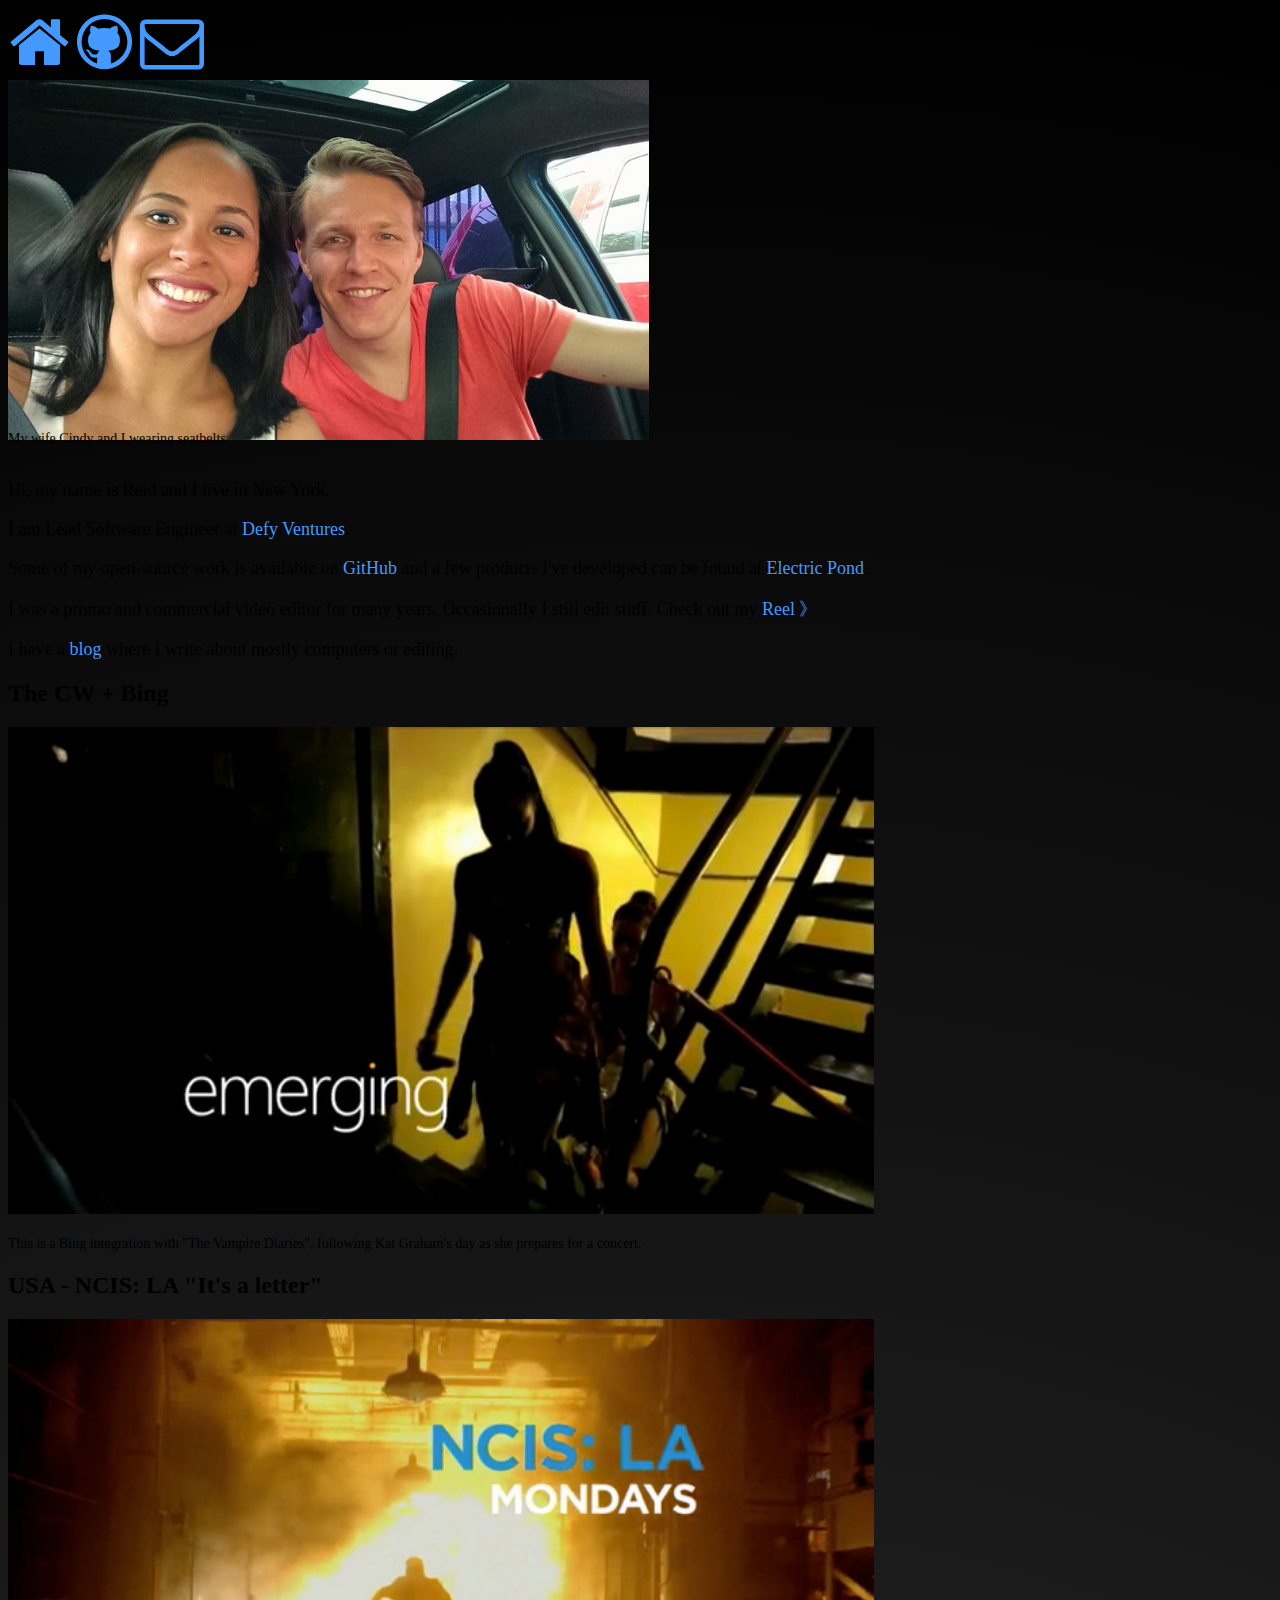
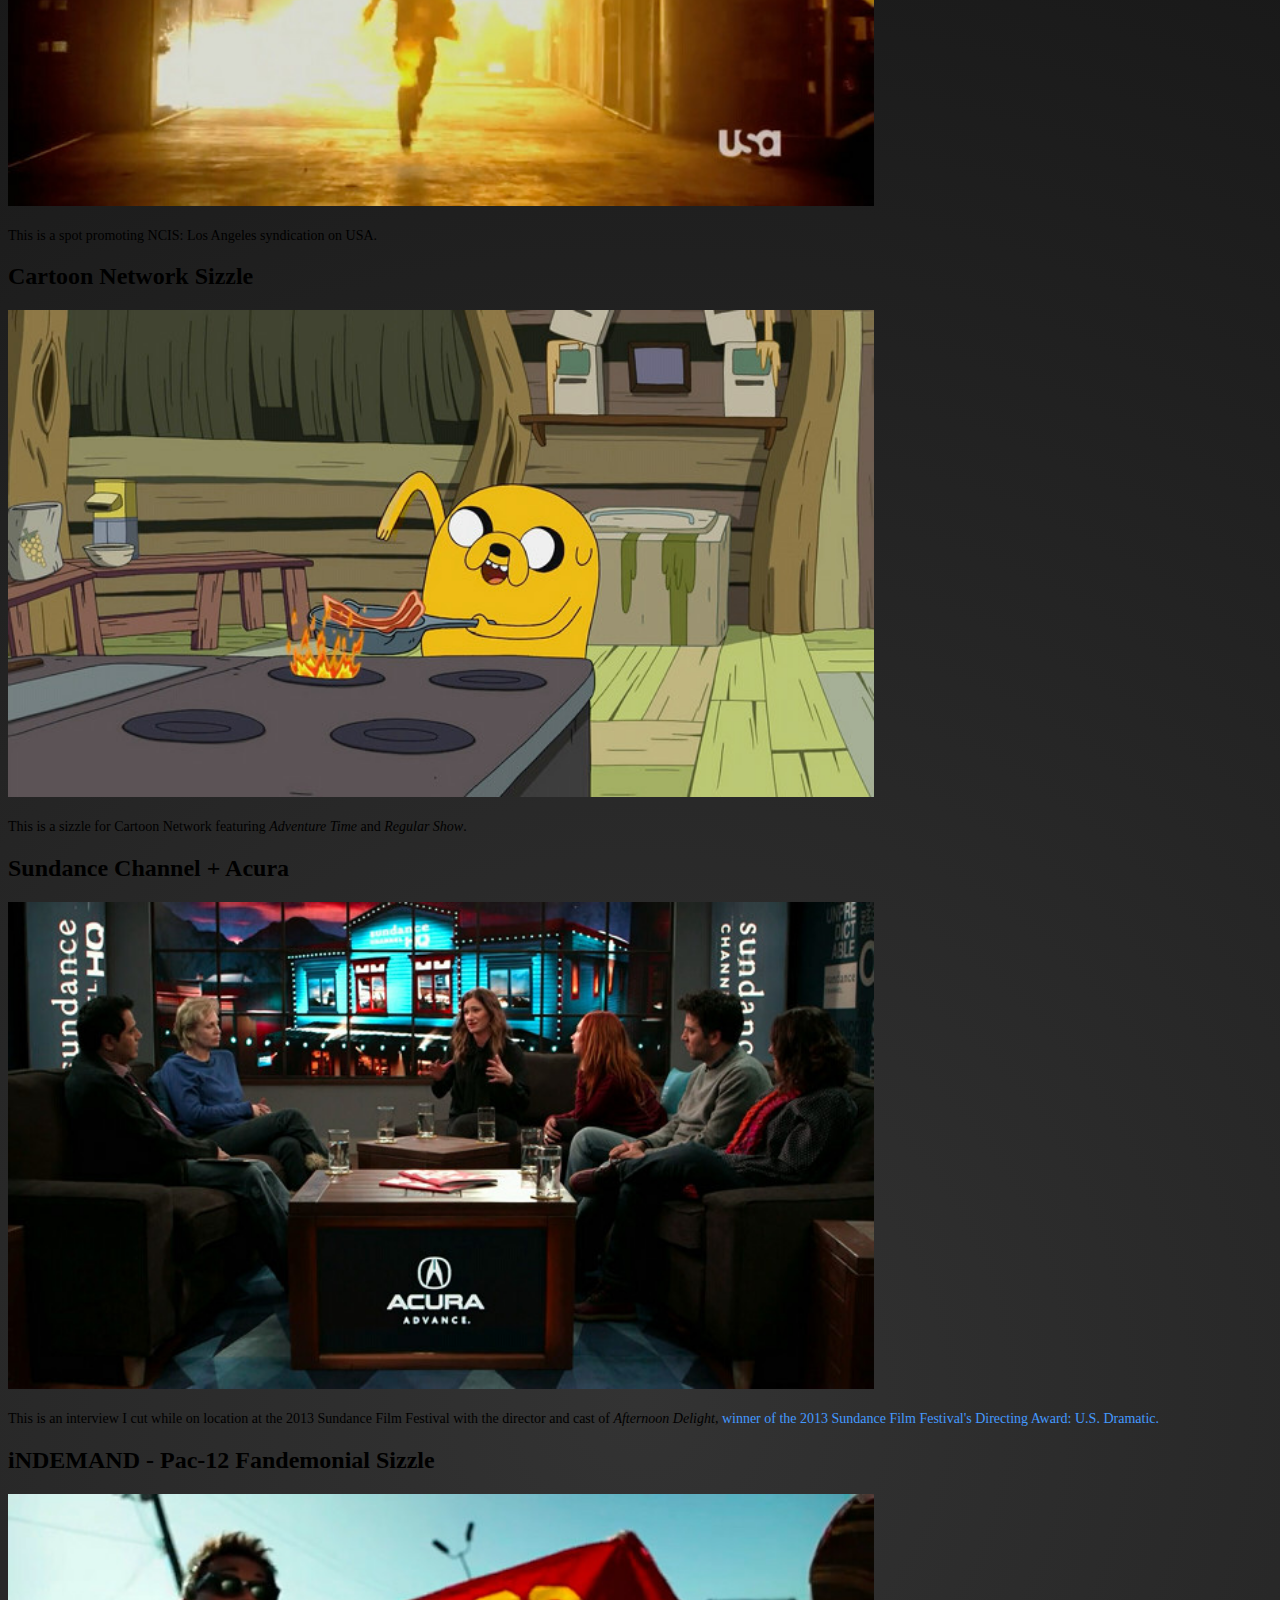
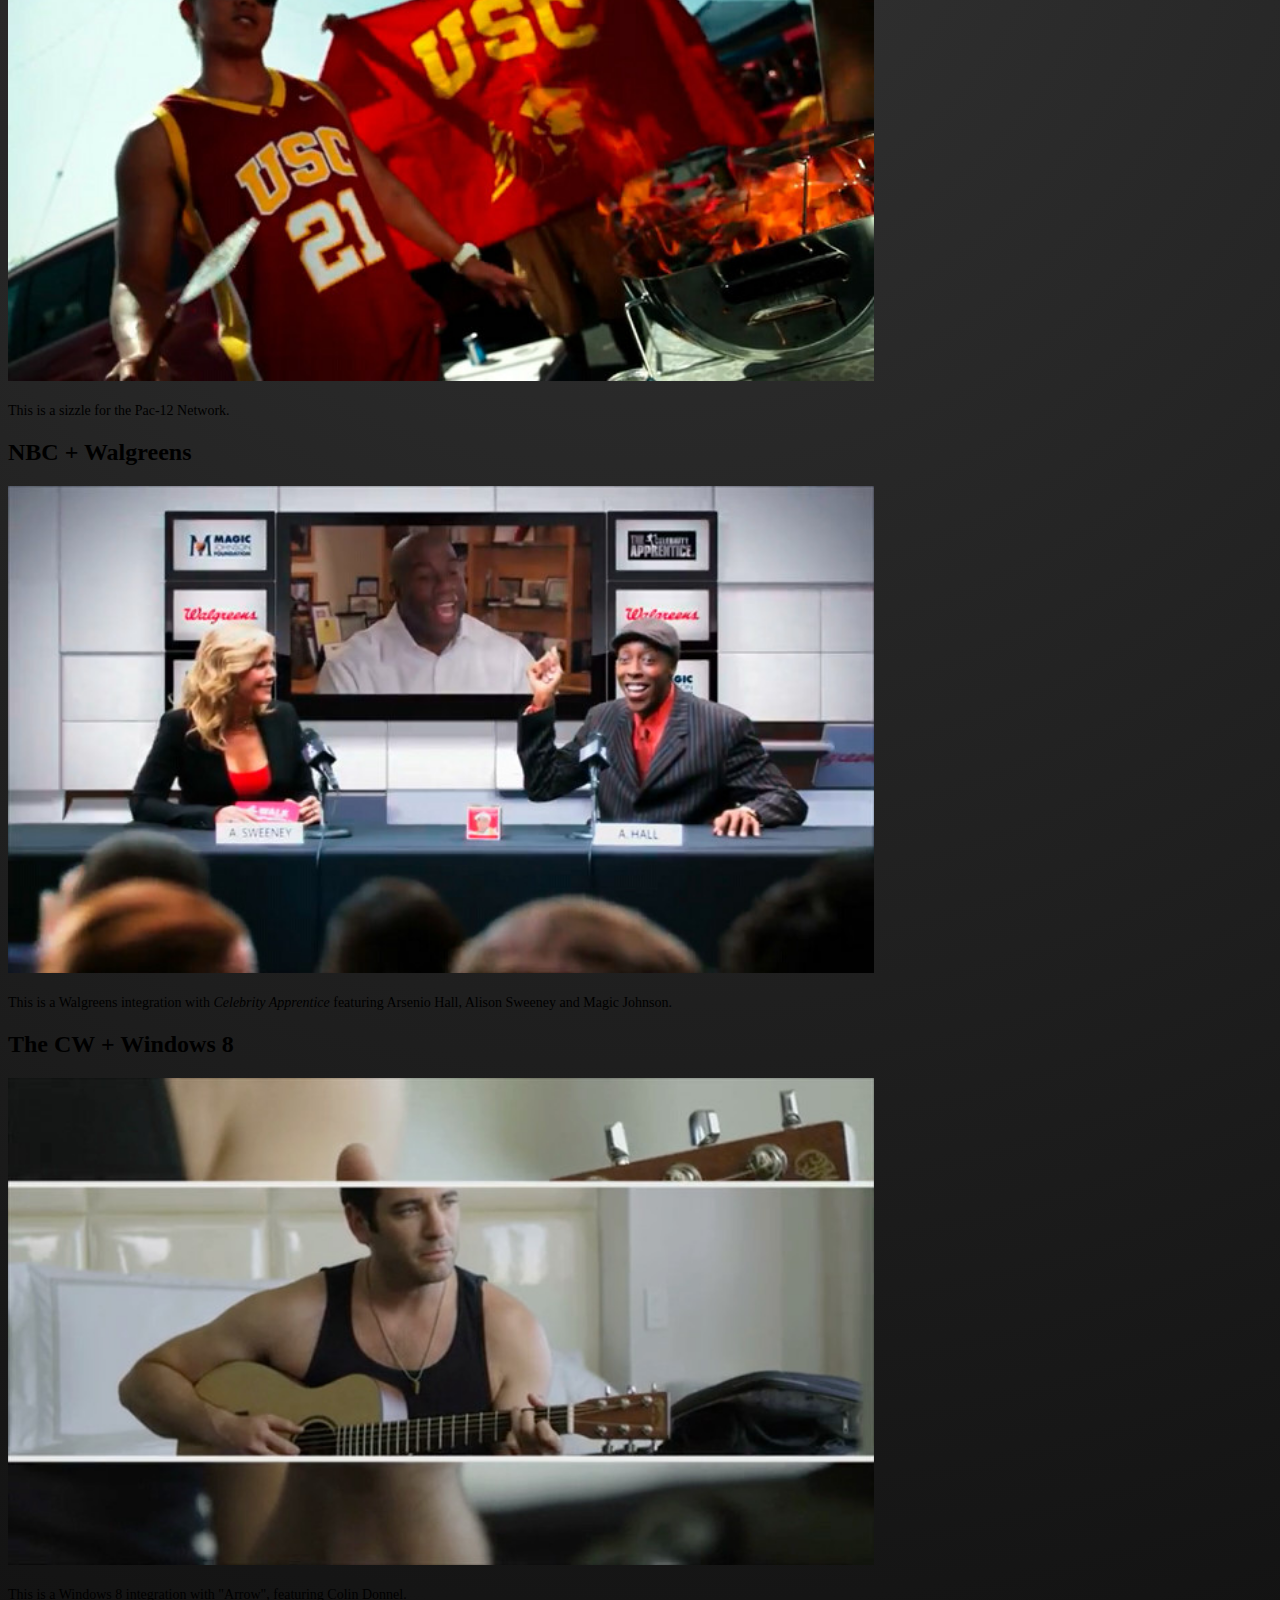
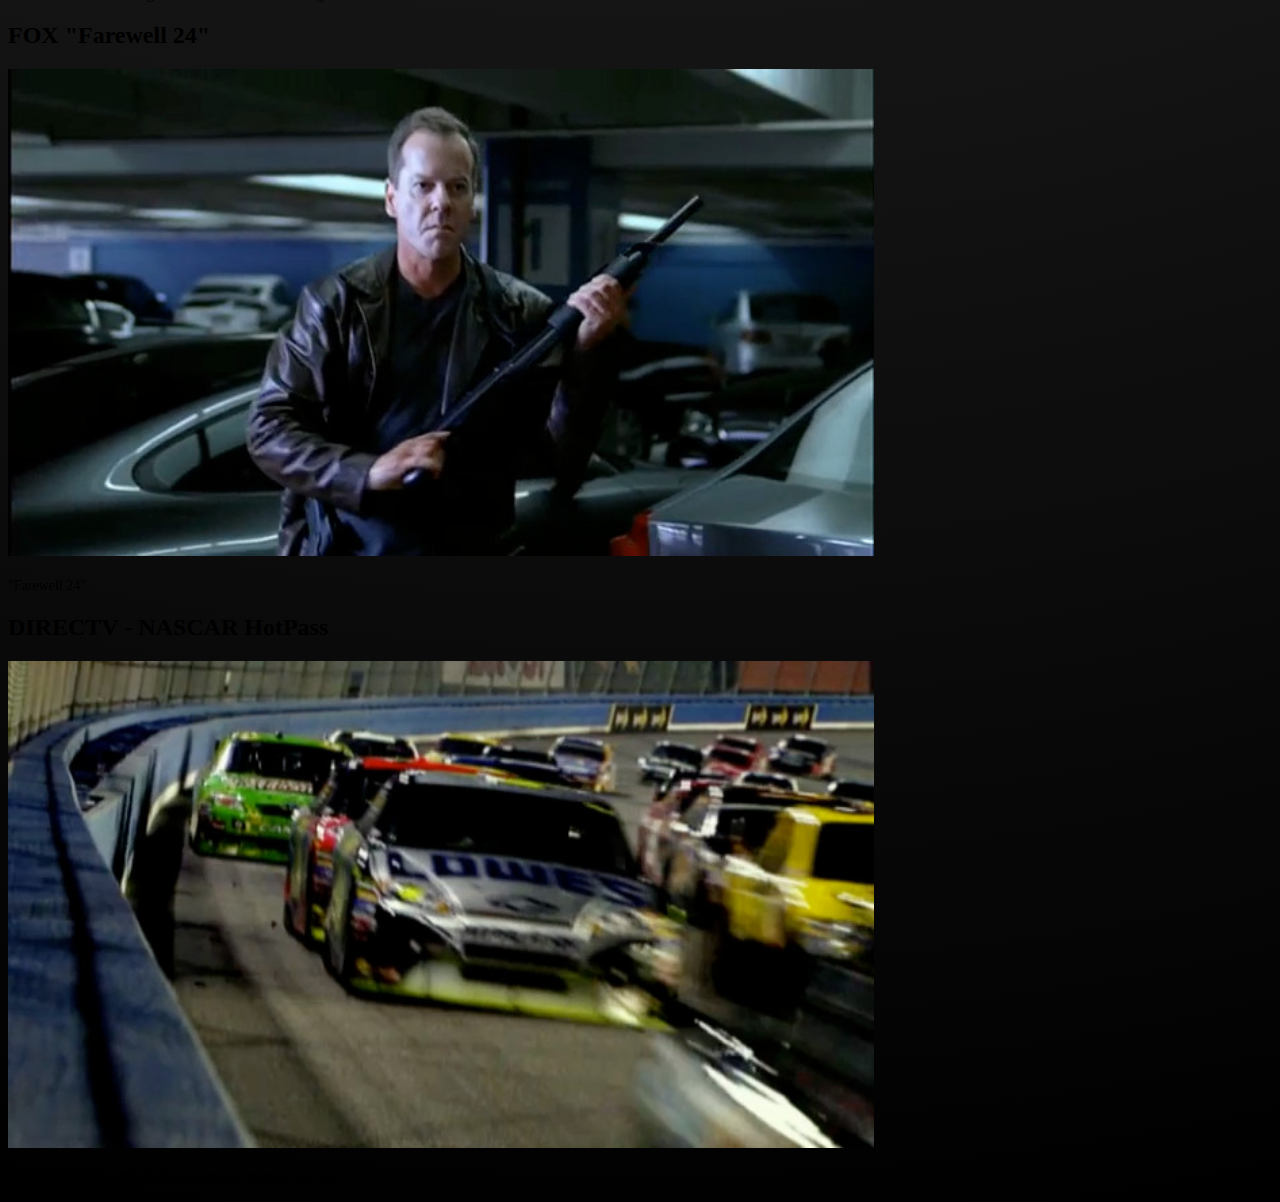
==== index.html @ 0db00d89 "initial commit" ====
<!doctype html>
<html lang="en">

	<head>
		<meta charset="utf-8">

		<title>Reid Ransom</title>

		<meta name="description" content="My Personal Website.">
		<meta name="author" content="Reid Ransom">

		<meta name="apple-mobile-web-app-capable" content="yes" />
		<meta name="apple-mobile-web-app-status-bar-style" content="black-translucent" />

		<link rel="stylesheet" href="lib/reveal.js/css/reveal.min.css">
		<link rel="stylesheet" href="lib/reveal.js/css/theme/night.css" id="theme">

		<link rel="stylesheet" href="css/reid.css" id="theme">

		<!-- For syntax highlighting -->
		<link rel="stylesheet" href="lib/css/zenburn.css">

		<!-- If the query includes 'print-pdf', use the PDF print sheet -->
		<script>
			document.write( '<link rel="stylesheet" href="css/print/' + ( window.location.search.match( /print-pdf/gi ) ? 'pdf' : 'paper' ) + '.css" type="text/css" media="print">' );
		</script>

		<!--[if lt IE 9]>
		<script src="lib/js/html5shiv.js"></script>
		<![endif]-->

		<!--script type="text/javascript" src="//cdn.sublimevideo.net/js/2jcc5gex-beta.js"></script-->
		<script type="text/javascript" src="//cdn.sublimevideo.net/js/2jcc5gex.js"></script>

		<link rel="stylesheet" href="css/font-awesome/font-awesome.min.css">
		<!--[if IE 7]>
		<link rel="stylesheet" href="assets/css/font-awesome-ie7.min.css">
		<![endif]-->

		<script src="js/prefixfree.min.js"></script>

		<style>
			.video-js {
				font-size: 10px !important;
			}
			.vjs-poster {
				margin-top: 0px !important;
				margin-bottom: 0px !important;
			}
            .home p {
                font-size: 18px !important;
            }
            small {
                font-size: 14px !important;
            }
            img + br + small {
                position: relative;
                top: -15px;
            }
		</style>

	</head>

	<body>

		<!-- fullscreen / autoplay buttons -->
		<div class="reveal">

			<div class="slides">

				<section class="home">
					<h1>Reid Ransom</h1>
          <img src="/media/img/cindy-and-reid.jpg" alt="Cindy and Reid" height="360"
               style="height:360px;"><br />
          <small>My wife Cindy and I wearing seatbelts.</small>
					<p>Hi, my name is Reid and I live in New York.
          <p>I am Lead Software Engineer at <a href="http://defyventures.org/">Defy Ventures</a>.
          <p>Some of my open-source work is available on
            <a href="//github.com/reidransom">GitHub</a> and a few products I've
            developed can be found at <a href="//electricpond.com">Electric Pond</a>.
          <p>I was a promo and commercial video editor for many years.  Occasionally I still edit
            stuff.  Check out my <a href="#/1">Reel &#12299;</a>
          <p>I have a <a href="http://blog.reidransom.com/">blog</a> where I write about mostly
            computers or editing.
				</section>

				<section>
					<h2>The CW + Bing</h2>
					<p><video class="sublime" width="866" height="487" data-autoresize="fit" preload="none" poster="media/img/thecw-bing-kat-graham.jpg"><source src="//s3.amazonaws.com/rr_media/reel/thecw-bing-kat-graham.mp4" data-quality="hd" /></video>
					<p><small>This is a Bing integration with "The Vampire Diaries", following Kat Graham's day as she prepares for a concert.</small>
				</section>

				<section>
					<h2>USA - NCIS: LA "It's a letter"</h2>
					<p><video class="sublime" width="866" height="487" data-autoresize="fit" preload="none" poster="media/img/usa-ncisla.jpg"><source src="//s3.amazonaws.com/rr_media/reel/usa-ncisla.mp4" data-quality="hd" /></video>
					<p><small>This is a spot promoting NCIS: Los Angeles syndication on USA.</small>
				</section>

				<section>
					<h2>Cartoon Network Sizzle</h2>
					<p><video class="sublime" width="866" height="487" data-autoresize="fit" preload="none" poster="media/img/cn-sizzle.jpg"><source src="//s3.amazonaws.com/rr_media/reel/cn-sizzle.mp4" data-quality="hd" /></video>
					<p><small>This is a sizzle for Cartoon Network featuring <em>Adventure Time</em> and <em>Regular Show</em>.</small>
				</section>

				<section>
					<h2>Sundance Channel + Acura</h2>
					<p><video class="sublime" width="866" height="487" data-autoresize="fit" preload="none" poster="media/img/sc-acura-afternoondelight.jpg"><source src="//s3.amazonaws.com/rr_media/reel/sc-acura-afternoondelight.mp4" data-quality="hd" /></video>
					<p><small>This is an interview I cut while on location at the 2013 Sundance Film Festival with the director and cast of <em>Afternoon Delight</em>, <a href="//filmguide.sundance.org/film/13033/afternoon_delight">winner of the 2013 Sundance Film Festival's Directing Award: U.S. Dramatic.</a></small>
				</section>

				<section>
					<h2>iNDEMAND - Pac-12 Fandemonial Sizzle</h2>
					<p><video class="sublime" width="866" height="487" data-autoresize="fit" preload="none" poster="media/img/indemand-pac12-fandemonial.jpg"><source src="//s3.amazonaws.com/rr_media/reel/indemand-pac12-fandemonial.mp4" data-quality="hd" /></video>
					<p><small>This is a sizzle for the Pac-12 Network.</a></small>
				</section>

				<section>
					<h2>NBC + Walgreens</h2>
					<p><video class="sublime" width="866" height="487" data-autoresize="fit" preload="none" poster="media/img/nbc-walgreens.jpg"><source src="//s3.amazonaws.com/rr_media/reel/nbc-walgreens.mp4" data-quality="hd" /></video>
					<p><small>This is a Walgreens integration with <em>Celebrity Apprentice</em> featuring Arsenio Hall, Alison Sweeney and Magic Johnson.</small>
				</section>

				<section>
					<h2>The CW + Windows 8</h2>
					<p><video class="sublime" width="866" height="487" data-autoresize="fit" preload="none" poster="media/img/thecw-windows8-colin-donnell.jpg"><source src="//s3.amazonaws.com/rr_media/reel/thecw-windows8-colin-donnell.mp4" data-quality="hd" /></video>
					<p><small>This is a Windows 8 integration with "Arrow", featuring Colin Donnel.</small>
				</section>

				<section>
					<h2>FOX "Farewell 24"</h2>
					<p><video class="sublime" width="866" height="487" data-autoresize="fit" preload="none" poster="media/img/fox-farewell24.jpg"><source src="//s3.amazonaws.com/rr_media/reel/fox-farewell24.mp4" data-quality="hd" /></video>
					<p><small>"Farewell 24"</small>
				</section>

				<section>
					<h2>DIRECTV - NASCAR HotPass</h2>
					<p><video class="sublime" width="866" height="487" data-autoresize="fit" preload="none" poster="media/img/directv-hotpass.jpg"><source src="//s3.amazonaws.com/rr_media/reel/directv-hotpass.mp4" data-quality="hd" /></video>
					<p><small>This is a sizzle for DIRECTV's NASCAR HotPass service.</small>
				</section>

			</div>

		</div>

		<div class="header">
			<a href="#/" title="Home"><i class="icon-home icon-4x"></i></a>&nbsp;
			<a href="//github.com/reidransom" title="GitHub"><i class="icon-github icon-4x"></i></a>&nbsp;
			<a href="mailto:reid@reidransom.com" title="Email"><i class="icon-envelope icon-4x"></i></a>&nbsp;
		</div>

		<script src="lib/js/head.min.js"></script>
		<script src="lib/reveal.js/js/reveal.js"></script>

		<script>

			// Full list of configuration options available here:
			// https://github.com/hakimel/reveal.js#configuration
			Reveal.initialize({
				controls: true,
				progress: false,
				history: true,
				center: true,

				theme: Reveal.getQueryHash().theme, // available themes are in /css/theme
				transition: Reveal.getQueryHash().transition || 'default', // default/cube/page/concave/zoom/linear/none

				// Optional libraries used to extend on reveal.js
				dependencies: [
					{ src: 'lib/js/classList.js', condition: function() { return !document.body.classList; } },
					{ src: 'lib/reveal.js/plugin/markdown/showdown.js', condition: function() { return !!document.querySelector( '[data-markdown]' ); } },
					{ src: 'lib/reveal.js/plugin/markdown/markdown.js', condition: function() { return !!document.querySelector( '[data-markdown]' ); } },
					{ src: 'lib/reveal.js/plugin/highlight/highlight.js', async: true, callback: function() { hljs.initHighlightingOnLoad(); } },
					{ src: 'lib/reveal.js/plugin/zoom-js/zoom.js', async: true, condition: function() { return !!document.body.classList; } },
					{ src: 'lib/reveal.js/plugin/notes/notes.js', async: true, condition: function() { return !!document.body.classList; } }
				]
			});

		</script>

	</body>
</html>
---- css/reid.css ----
body {
  background: radial-gradient(center, circle cover, #333333 0%, #000000 100%);
  background: -webkit-radial-gradient(center, circle cover, #333333 0%, #000000 100%);
}

::selection {
	background: #49f;
}

.header {
  position: absolute;
  top: 10px;
  left: 10px;
}

a:not(.image), .reveal a:not(.image) {
  color: #49f;
  text-decoration: none;
}


.reveal a:not(.image):hover {
  color: #f00;
}

a:not(.image):hover {
  color: #f00;
}

.roll span:after, .reveal .roll span:after {
  background: #f00;
}

.reveal a:hover img {
  border-color: #49f;
}

.reveal .controls div.navigate-left,
.reveal .controls div.navigate-left.enabled {
  border-right-color: #49f;
}

.reveal .controls div.navigate-right,
.reveal .controls div.navigate-right.enabled {
  border-left-color: #49f;
}

.reveal .controls div.navigate-up,
.reveal .controls div.navigate-up.enabled {
  border-bottom-color: #49f;
}

.reveal .controls div.navigate-down,
.reveal .controls div.navigate-down.enabled {
  border-top-color: #49f;
}

.reveal .controls div.navigate-left.enabled:hover {
  border-right-color: #f00;
}

.reveal .controls div.navigate-right.enabled:hover {
  border-left-color: #f00;
}

.reveal .controls div.navigate-up.enabled:hover {
  border-bottom-color: #f00;
}

.reveal .controls div.navigate-down.enabled:hover {
  border-top-color: #f00;
}

.reveal section img {
  background: none;
  border: none;
  box-shadow: none;
}

.small {
    font-size: 10px;
}
---- lib/css/zenburn.css ----
/*

Zenburn style from voldmar.ru (c) Vladimir Epifanov <voldmar@voldmar.ru>
based on dark.css by Ivan Sagalaev

*/

pre code {
  display: block; padding: 0.5em;
  background: #3F3F3F;
  color: #DCDCDC;
}

pre .keyword,
pre .tag,
pre .django .tag,
pre .django .keyword,
pre .css .class,
pre .css .id,
pre .lisp .title {
  color: #E3CEAB;
}

pre .django .template_tag,
pre .django .variable,
pre .django .filter .argument {
  color: #DCDCDC;
}

pre .number,
pre .date {
  color: #8CD0D3;
}

pre .dos .envvar,
pre .dos .stream,
pre .variable,
pre .apache .sqbracket {
  color: #EFDCBC;
}

pre .dos .flow,
pre .diff .change,
pre .python .exception,
pre .python .built_in,
pre .literal,
pre .tex .special {
  color: #EFEFAF;
}

pre .diff .chunk,
pre .ruby .subst {
  color: #8F8F8F;
}

pre .dos .keyword,
pre .python .decorator,
pre .class .title,
pre .haskell .label,
pre .function .title,
pre .ini .title,
pre .diff .header,
pre .ruby .class .parent,
pre .apache .tag,
pre .nginx .built_in,
pre .tex .command,
pre .input_number {
    color: #efef8f;
}

pre .dos .winutils,
pre .ruby .symbol,
pre .ruby .symbol .string,
pre .ruby .symbol .keyword,
pre .ruby .symbol .keymethods,
pre .ruby .string,
pre .ruby .instancevar {
  color: #DCA3A3;
}

pre .diff .deletion,
pre .string,
pre .tag .value,
pre .preprocessor,
pre .built_in,
pre .sql .aggregate,
pre .javadoc,
pre .smalltalk .class,
pre .smalltalk .localvars,
pre .smalltalk .array,
pre .css .rules .value,
pre .attr_selector,
pre .pseudo,
pre .apache .cbracket,
pre .tex .formula {
  color: #CC9393;
}

pre .shebang,
pre .diff .addition,
pre .comment,
pre .java .annotation,
pre .template_comment,
pre .pi,
pre .doctype {
  color: #7F9F7F;
}

pre .xml .css,
pre .xml .javascript,
pre .xml .vbscript,
pre .tex .formula {
  opacity: 0.5;
}
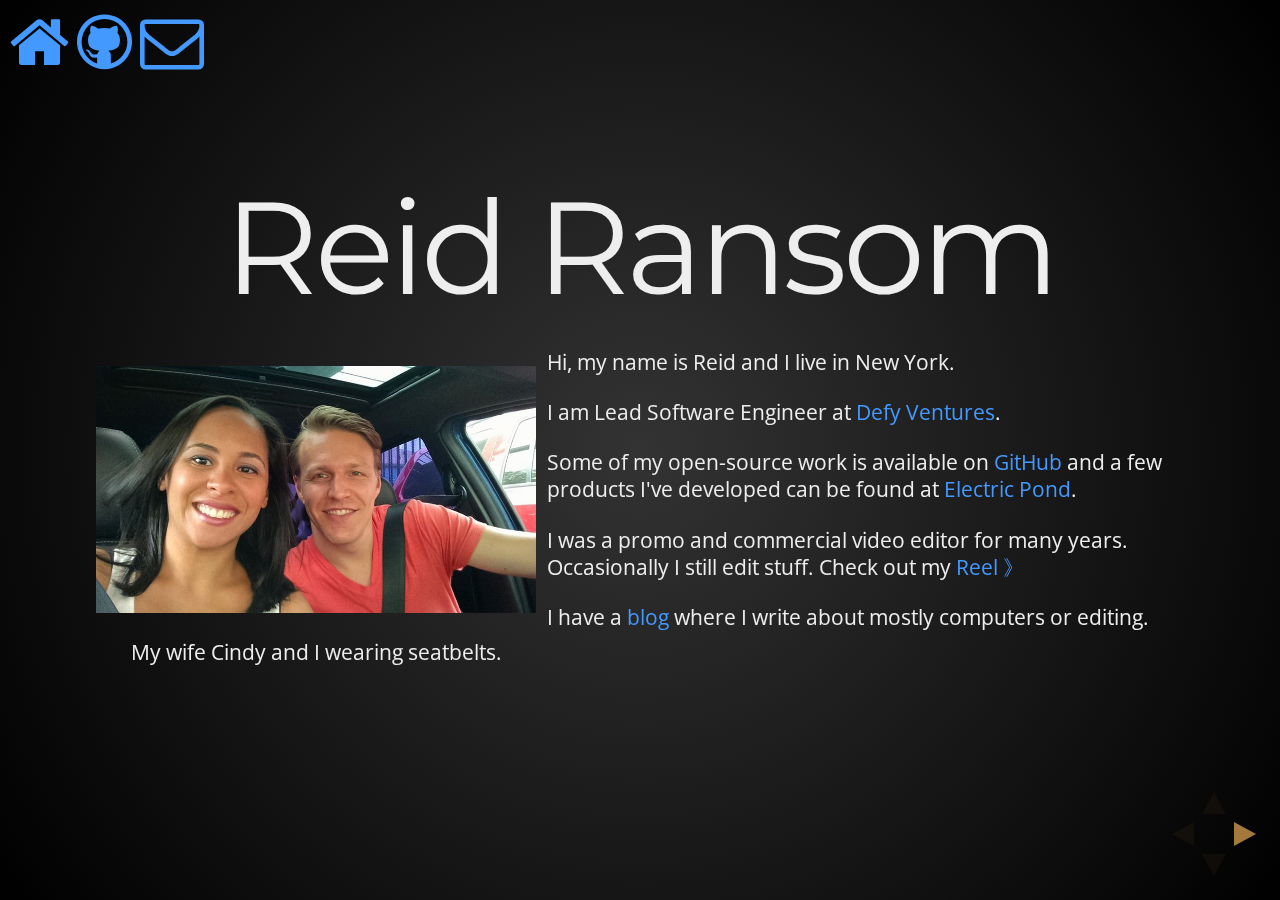
==== commit f8d11aec: "index updates" ====
--- a/index.html
+++ b/index.html
@@ -12,52 +12,21 @@
 		<meta name="apple-mobile-web-app-capable" content="yes" />
 		<meta name="apple-mobile-web-app-status-bar-style" content="black-translucent" />
 
-		<link rel="stylesheet" href="lib/reveal.js/css/reveal.min.css">
+		<link rel="stylesheet" href="lib/reveal.js/css/reveal.css">
 		<link rel="stylesheet" href="lib/reveal.js/css/theme/night.css" id="theme">
-
-		<link rel="stylesheet" href="css/reid.css" id="theme">
-
-		<!-- For syntax highlighting -->
-		<link rel="stylesheet" href="lib/css/zenburn.css">
-
-		<!-- If the query includes 'print-pdf', use the PDF print sheet -->
-		<script>
-			document.write( '<link rel="stylesheet" href="css/print/' + ( window.location.search.match( /print-pdf/gi ) ? 'pdf' : 'paper' ) + '.css" type="text/css" media="print">' );
-		</script>
-
-		<!--[if lt IE 9]>
-		<script src="lib/js/html5shiv.js"></script>
-		<![endif]-->
-
-		<!--script type="text/javascript" src="//cdn.sublimevideo.net/js/2jcc5gex-beta.js"></script-->
-		<script type="text/javascript" src="//cdn.sublimevideo.net/js/2jcc5gex.js"></script>
-
+		<link rel="stylesheet" href="css/reid.css">
 		<link rel="stylesheet" href="css/font-awesome/font-awesome.min.css">
-		<!--[if IE 7]>
-		<link rel="stylesheet" href="assets/css/font-awesome-ie7.min.css">
-		<![endif]-->
-
-		<script src="js/prefixfree.min.js"></script>
-
-		<style>
-			.video-js {
-				font-size: 10px !important;
-			}
-			.vjs-poster {
-				margin-top: 0px !important;
-				margin-bottom: 0px !important;
-			}
-            .home p {
-                font-size: 18px !important;
-            }
-            small {
-                font-size: 14px !important;
-            }
-            img + br + small {
-                position: relative;
-                top: -15px;
-            }
-		</style>
+    <style>
+      h1 {
+        font-size: 120%;
+      }
+      .home p {
+        font-size: 60%;
+      }
+      small {
+        font-size: 80%;
+      }
+    </style>
 
 	</head>
 
@@ -70,75 +39,96 @@
 
 				<section class="home">
 					<h1>Reid Ransom</h1>
-          <img src="/media/img/cindy-and-reid.jpg" alt="Cindy and Reid" height="360"
-               style="height:360px;"><br />
-          <small>My wife Cindy and I wearing seatbelts.</small>
-					<p>Hi, my name is Reid and I live in New York.
-          <p>I am Lead Software Engineer at <a href="http://defyventures.org/">Defy Ventures</a>.
-          <p>Some of my open-source work is available on
-            <a href="//github.com/reidransom">GitHub</a> and a few products I've
-            developed can be found at <a href="//electricpond.com">Electric Pond</a>.
-          <p>I was a promo and commercial video editor for many years.  Occasionally I still edit
-            stuff.  Check out my <a href="#/1">Reel &#12299;</a>
-          <p>I have a <a href="http://blog.reidransom.com/">blog</a> where I write about mostly
-            computers or editing.
+          <div style='width:400px; float:left;'>
+            <img src="/media/img/cindy-and-reid.jpg" alt="Cindy and Reid"><br />
+            <small>My wife Cindy and I wearing seatbelts.</small>
+          </div>
+          <div style='text-align:left;'>
+					  <p>Hi, my name is Reid and I live in New York.
+            <p>I am Lead Software Engineer at <a href="http://defyventures.org/">Defy Ventures</a>.
+            <p>Some of my open-source work is available on
+              <a href="//github.com/reidransom">GitHub</a> and a few products I've
+              developed can be found at <a href="//electricpond.com">Electric Pond</a>.
+            <p>I was a promo and commercial video editor for many years.  Occasionally I still edit
+              stuff.  Check out my <a href="#/1">Reel &#12299;</a>
+            <p>I have a <a href="http://blog.reidransom.com/">blog</a> where I write about mostly
+              computers or editing.
+          </div>
 				</section>
 
-				<section>
-					<h2>The CW + Bing</h2>
-					<p><video class="sublime" width="866" height="487" data-autoresize="fit" preload="none" poster="media/img/thecw-bing-kat-graham.jpg"><source src="//s3.amazonaws.com/rr_media/reel/thecw-bing-kat-graham.mp4" data-quality="hd" /></video>
-					<p><small>This is a Bing integration with "The Vampire Diaries", following Kat Graham's day as she prepares for a concert.</small>
-				</section>
+        <section>
+  <h2 id='h-katgraham'>The CW & Bing: “Put your name on it”</h2>
+    <p>
+      <video width='866' height='487' preload='false' controls
+             poster='media/img/thecw-bing-kat-graham.jpg'>
+        <source src='//s3.amazonaws.com/rr_media/reel/thecw-bing-kat-graham.mp4' type='video/mp4'>
+      </video>
+    <p>
+      <small>This is a Bing integration with “The Vampire Diaries”, following Kat Graham’s day as she prepares for a concert.</small>
+</section>
+<section>
+  <h2 id='h-ncis'>USA - NCIS: LA “It’s a letter”</h2>
+    <p>
+      <video width='866' height='487' preload='false' controls
+             poster='media/img/usa-ncisla.jpg'>
+        <source src='//s3.amazonaws.com/rr_media/reel/usa-ncisla.mp4' type='video/mp4'>
+      </video>
+    <p>
+      <small>This is a spot promoting NCIS: Los Angeles syndication on USA.</small>
+</section>
+<section>
+  <h2 id='h-cartoonnetwork'>Cartoon Network Sizzle</h2>
+    <p>
+      <video width='866' height='487' preload='false' controls
+             poster='media/img/cn-sizzle.jpg'>
+        <source src='//s3.amazonaws.com/rr_media/reel/cn-sizzle.mp4' type='video/mp4'>
+      </video>
+    <p>
+      <small>This is a sizzle for Cartoon Network featuring <em>Adventure Time</em> and <em>Regular Show</em>.</small>
+</section>
+<section>
+  <h2 id='h-fillybrown'>Sundance Channel + L'Oréal - My Premiere “Filly Brown”</h2>
+    <p>
+      <video width='866' height='487' preload='false' controls
+             poster='media/img/my-premiere-filly-brown.jpg'>
+        <source src='//s3.amazonaws.com/rr_media/reel/my-premiere-filly-brown.mp4' type='video/mp4'>
+      </video>
+    <p>
+      <small>This 90 second spot follows Gina Rodriguez to the premiere of her movie “Filly Brown” at the Sundance Film Festival.  I met Edward James Olmos when he past by my edit bay while I was cutting this spot during the festival at Sundance Channel HQ.</small>
+</section>
+<section>
+  <h2 id='h-farewell24'>FOX “Farewell 24”</h2>
+    <p>
+      <video width='866' height='487' preload='false' controls
+             poster='media/img/fox-farewell24.jpg'>
+        <source src='//s3.amazonaws.com/rr_media/reel/fox-farewell24.mp4' type='video/mp4'>
+      </video>
+    <p>
+      <small>No one will ever “Jack” the english language the same way again.</small>
+</section>
+<section>
+  <h2 id='h-rent'>FXM - Rent</h2>
+    <p>
+      <video width='866' height='487' preload='false' controls
+             poster='media/img/rent.jpg'>
+        <source src='//s3.amazonaws.com/rr_media/reel/Rent30.mp4' type='video/mp4'>
+      </video>
+    <p>
+      <small>I got to produce, write, <em>and</em> edit this bad boy.  Never got the final graphics back from FXM though.  Womp womp.</small>
+</section>
+<section>
+  <h2 id='h-laura'>ABC - GH: “Laura Returns”</h2>
+    <p>
+      <video width='866' height='487' preload='false' controls
+             poster='media/img/laura-returns.jpg'>
+        <source src='//s3.amazonaws.com/rr_media/reel/gh-laura-returns.mp4' type='video/mp4'>
+      </video>
+    <p>
+      <small></small>
+</section>
 
-				<section>
-					<h2>USA - NCIS: LA "It's a letter"</h2>
-					<p><video class="sublime" width="866" height="487" data-autoresize="fit" preload="none" poster="media/img/usa-ncisla.jpg"><source src="//s3.amazonaws.com/rr_media/reel/usa-ncisla.mp4" data-quality="hd" /></video>
-					<p><small>This is a spot promoting NCIS: Los Angeles syndication on USA.</small>
-				</section>
 
-				<section>
-					<h2>Cartoon Network Sizzle</h2>
-					<p><video class="sublime" width="866" height="487" data-autoresize="fit" preload="none" poster="media/img/cn-sizzle.jpg"><source src="//s3.amazonaws.com/rr_media/reel/cn-sizzle.mp4" data-quality="hd" /></video>
-					<p><small>This is a sizzle for Cartoon Network featuring <em>Adventure Time</em> and <em>Regular Show</em>.</small>
-				</section>
-
-				<section>
-					<h2>Sundance Channel + Acura</h2>
-					<p><video class="sublime" width="866" height="487" data-autoresize="fit" preload="none" poster="media/img/sc-acura-afternoondelight.jpg"><source src="//s3.amazonaws.com/rr_media/reel/sc-acura-afternoondelight.mp4" data-quality="hd" /></video>
-					<p><small>This is an interview I cut while on location at the 2013 Sundance Film Festival with the director and cast of <em>Afternoon Delight</em>, <a href="//filmguide.sundance.org/film/13033/afternoon_delight">winner of the 2013 Sundance Film Festival's Directing Award: U.S. Dramatic.</a></small>
-				</section>
-
-				<section>
-					<h2>iNDEMAND - Pac-12 Fandemonial Sizzle</h2>
-					<p><video class="sublime" width="866" height="487" data-autoresize="fit" preload="none" poster="media/img/indemand-pac12-fandemonial.jpg"><source src="//s3.amazonaws.com/rr_media/reel/indemand-pac12-fandemonial.mp4" data-quality="hd" /></video>
-					<p><small>This is a sizzle for the Pac-12 Network.</a></small>
-				</section>
-
-				<section>
-					<h2>NBC + Walgreens</h2>
-					<p><video class="sublime" width="866" height="487" data-autoresize="fit" preload="none" poster="media/img/nbc-walgreens.jpg"><source src="//s3.amazonaws.com/rr_media/reel/nbc-walgreens.mp4" data-quality="hd" /></video>
-					<p><small>This is a Walgreens integration with <em>Celebrity Apprentice</em> featuring Arsenio Hall, Alison Sweeney and Magic Johnson.</small>
-				</section>
-
-				<section>
-					<h2>The CW + Windows 8</h2>
-					<p><video class="sublime" width="866" height="487" data-autoresize="fit" preload="none" poster="media/img/thecw-windows8-colin-donnell.jpg"><source src="//s3.amazonaws.com/rr_media/reel/thecw-windows8-colin-donnell.mp4" data-quality="hd" /></video>
-					<p><small>This is a Windows 8 integration with "Arrow", featuring Colin Donnel.</small>
-				</section>
-
-				<section>
-					<h2>FOX "Farewell 24"</h2>
-					<p><video class="sublime" width="866" height="487" data-autoresize="fit" preload="none" poster="media/img/fox-farewell24.jpg"><source src="//s3.amazonaws.com/rr_media/reel/fox-farewell24.mp4" data-quality="hd" /></video>
-					<p><small>"Farewell 24"</small>
-				</section>
-
-				<section>
-					<h2>DIRECTV - NASCAR HotPass</h2>
-					<p><video class="sublime" width="866" height="487" data-autoresize="fit" preload="none" poster="media/img/directv-hotpass.jpg"><source src="//s3.amazonaws.com/rr_media/reel/directv-hotpass.mp4" data-quality="hd" /></video>
-					<p><small>This is a sizzle for DIRECTV's NASCAR HotPass service.</small>
-				</section>
-
-			</div>
+      </div>
 
 		</div>
 
@@ -150,10 +140,15 @@
 
 		<script src="lib/js/head.min.js"></script>
 		<script src="lib/reveal.js/js/reveal.js"></script>
-
+		<script src="lib/fittext/fittext.js"></script>
 		<script>
 
-			// Full list of configuration options available here:
+      function initFittext () {
+        fitText(document.getElementById('h-katgraham'), 2.0)
+        fitText(document.getElementById('h-fillybrown'), 3)
+      }
+
+      // Full list of configuration options available here:
 			// https://github.com/hakimel/reveal.js#configuration
 			Reveal.initialize({
 				controls: true,
@@ -173,7 +168,8 @@
 					{ src: 'lib/reveal.js/plugin/zoom-js/zoom.js', async: true, condition: function() { return !!document.body.classList; } },
 					{ src: 'lib/reveal.js/plugin/notes/notes.js', async: true, condition: function() { return !!document.body.classList; } }
 				]
-			});
+			})
+      Reveal.addEventListener('ready', initFittext)
 
 		</script>
 
--- a/lib/reveal.js/css/reveal.css
+++ b/lib/reveal.js/css/reveal.css
@@ -0,0 +1,1338 @@
+/*!
+ * reveal.js
+ * http://lab.hakim.se/reveal-js
+ * MIT licensed
+ *
+ * Copyright (C) 2015 Hakim El Hattab, http://hakim.se
+ */
+/*********************************************
+ * RESET STYLES
+ *********************************************/
+html, body, .reveal div, .reveal span, .reveal applet, .reveal object, .reveal iframe,
+.reveal h1, .reveal h2, .reveal h3, .reveal h4, .reveal h5, .reveal h6, .reveal p, .reveal blockquote, .reveal pre,
+.reveal a, .reveal abbr, .reveal acronym, .reveal address, .reveal big, .reveal cite, .reveal code,
+.reveal del, .reveal dfn, .reveal em, .reveal img, .reveal ins, .reveal kbd, .reveal q, .reveal s, .reveal samp,
+.reveal small, .reveal strike, .reveal strong, .reveal sub, .reveal sup, .reveal tt, .reveal var,
+.reveal b, .reveal u, .reveal center,
+.reveal dl, .reveal dt, .reveal dd, .reveal ol, .reveal ul, .reveal li,
+.reveal fieldset, .reveal form, .reveal label, .reveal legend,
+.reveal table, .reveal caption, .reveal tbody, .reveal tfoot, .reveal thead, .reveal tr, .reveal th, .reveal td,
+.reveal article, .reveal aside, .reveal canvas, .reveal details, .reveal embed,
+.reveal figure, .reveal figcaption, .reveal footer, .reveal header, .reveal hgroup,
+.reveal menu, .reveal nav, .reveal output, .reveal ruby, .reveal section, .reveal summary,
+.reveal time, .reveal mark, .reveal audio, video {
+  margin: 0;
+  padding: 0;
+  border: 0;
+  font-size: 100%;
+  font: inherit;
+  vertical-align: baseline; }
+
+.reveal article, .reveal aside, .reveal details, .reveal figcaption, .reveal figure,
+.reveal footer, .reveal header, .reveal hgroup, .reveal menu, .reveal nav, .reveal section {
+  display: block; }
+
+/*********************************************
+ * GLOBAL STYLES
+ *********************************************/
+html,
+body {
+  width: 100%;
+  height: 100%;
+  overflow: hidden; }
+
+body {
+  position: relative;
+  line-height: 1;
+  background-color: #fff;
+  color: #000; }
+
+html:-webkit-full-screen-ancestor {
+  background-color: inherit; }
+
+html:-moz-full-screen-ancestor {
+  background-color: inherit; }
+
+/*********************************************
+ * VIEW FRAGMENTS
+ *********************************************/
+.reveal .slides section .fragment {
+  opacity: 0;
+  visibility: hidden;
+  -webkit-transition: all 0.2s ease;
+          transition: all 0.2s ease; }
+  .reveal .slides section .fragment.visible {
+    opacity: 1;
+    visibility: visible; }
+
+.reveal .slides section .fragment.grow {
+  opacity: 1;
+  visibility: visible; }
+  .reveal .slides section .fragment.grow.visible {
+    -webkit-transform: scale(1.3);
+        -ms-transform: scale(1.3);
+            transform: scale(1.3); }
+
+.reveal .slides section .fragment.shrink {
+  opacity: 1;
+  visibility: visible; }
+  .reveal .slides section .fragment.shrink.visible {
+    -webkit-transform: scale(0.7);
+        -ms-transform: scale(0.7);
+            transform: scale(0.7); }
+
+.reveal .slides section .fragment.zoom-in {
+  -webkit-transform: scale(0.1);
+      -ms-transform: scale(0.1);
+          transform: scale(0.1); }
+  .reveal .slides section .fragment.zoom-in.visible {
+    -webkit-transform: none;
+        -ms-transform: none;
+            transform: none; }
+
+.reveal .slides section .fragment.fade-out {
+  opacity: 1;
+  visibility: visible; }
+  .reveal .slides section .fragment.fade-out.visible {
+    opacity: 0;
+    visibility: hidden; }
+
+.reveal .slides section .fragment.semi-fade-out {
+  opacity: 1;
+  visibility: visible; }
+  .reveal .slides section .fragment.semi-fade-out.visible {
+    opacity: 0.5;
+    visibility: visible; }
+
+.reveal .slides section .fragment.strike {
+  opacity: 1;
+  visibility: visible; }
+  .reveal .slides section .fragment.strike.visible {
+    text-decoration: line-through; }
+
+.reveal .slides section .fragment.current-visible {
+  opacity: 0;
+  visibility: hidden; }
+  .reveal .slides section .fragment.current-visible.current-fragment {
+    opacity: 1;
+    visibility: visible; }
+
+.reveal .slides section .fragment.highlight-red,
+.reveal .slides section .fragment.highlight-current-red,
+.reveal .slides section .fragment.highlight-green,
+.reveal .slides section .fragment.highlight-current-green,
+.reveal .slides section .fragment.highlight-blue,
+.reveal .slides section .fragment.highlight-current-blue {
+  opacity: 1;
+  visibility: visible; }
+
+.reveal .slides section .fragment.highlight-red.visible {
+  color: #ff2c2d; }
+
+.reveal .slides section .fragment.highlight-green.visible {
+  color: #17ff2e; }
+
+.reveal .slides section .fragment.highlight-blue.visible {
+  color: #1b91ff; }
+
+.reveal .slides section .fragment.highlight-current-red.current-fragment {
+  color: #ff2c2d; }
+
+.reveal .slides section .fragment.highlight-current-green.current-fragment {
+  color: #17ff2e; }
+
+.reveal .slides section .fragment.highlight-current-blue.current-fragment {
+  color: #1b91ff; }
+
+/*********************************************
+ * DEFAULT ELEMENT STYLES
+ *********************************************/
+/* Fixes issue in Chrome where italic fonts did not appear when printing to PDF */
+.reveal:after {
+  content: '';
+  font-style: italic; }
+
+.reveal iframe {
+  z-index: 1; }
+
+/** Prevents layering issues in certain browser/transition combinations */
+.reveal a {
+  position: relative; }
+
+.reveal .stretch {
+  max-width: none;
+  max-height: none; }
+
+.reveal pre.stretch code {
+  height: 100%;
+  max-height: 100%;
+  box-sizing: border-box; }
+
+/*********************************************
+ * CONTROLS
+ *********************************************/
+.reveal .controls {
+  display: none;
+  position: fixed;
+  width: 110px;
+  height: 110px;
+  z-index: 30;
+  right: 10px;
+  bottom: 10px;
+  -webkit-user-select: none; }
+
+.reveal .controls button {
+  padding: 0;
+  position: absolute;
+  opacity: 0.05;
+  width: 0;
+  height: 0;
+  background-color: transparent;
+  border: 12px solid transparent;
+  -webkit-transform: scale(0.9999);
+      -ms-transform: scale(0.9999);
+          transform: scale(0.9999);
+  -webkit-transition: all 0.2s ease;
+          transition: all 0.2s ease;
+  -webkit-appearance: none;
+  -webkit-tap-highlight-color: transparent; }
+
+.reveal .controls .enabled {
+  opacity: 0.7;
+  cursor: pointer; }
+
+.reveal .controls .enabled:active {
+  margin-top: 1px; }
+
+.reveal .controls .navigate-left {
+  top: 42px;
+  border-right-width: 22px;
+  border-right-color: #000; }
+
+.reveal .controls .navigate-left.fragmented {
+  opacity: 0.3; }
+
+.reveal .controls .navigate-right {
+  left: 74px;
+  top: 42px;
+  border-left-width: 22px;
+  border-left-color: #000; }
+
+.reveal .controls .navigate-right.fragmented {
+  opacity: 0.3; }
+
+.reveal .controls .navigate-up {
+  left: 42px;
+  border-bottom-width: 22px;
+  border-bottom-color: #000; }
+
+.reveal .controls .navigate-up.fragmented {
+  opacity: 0.3; }
+
+.reveal .controls .navigate-down {
+  left: 42px;
+  top: 74px;
+  border-top-width: 22px;
+  border-top-color: #000; }
+
+.reveal .controls .navigate-down.fragmented {
+  opacity: 0.3; }
+
+/*********************************************
+ * PROGRESS BAR
+ *********************************************/
+.reveal .progress {
+  position: fixed;
+  display: none;
+  height: 3px;
+  width: 100%;
+  bottom: 0;
+  left: 0;
+  z-index: 10;
+  background-color: rgba(0, 0, 0, 0.2); }
+
+.reveal .progress:after {
+  content: '';
+  display: block;
+  position: absolute;
+  height: 20px;
+  width: 100%;
+  top: -20px; }
+
+.reveal .progress span {
+  display: block;
+  height: 100%;
+  width: 0px;
+  background-color: #000;
+  -webkit-transition: width 800ms cubic-bezier(0.26, 0.86, 0.44, 0.985);
+          transition: width 800ms cubic-bezier(0.26, 0.86, 0.44, 0.985); }
+
+/*********************************************
+ * SLIDE NUMBER
+ *********************************************/
+.reveal .slide-number {
+  position: fixed;
+  display: block;
+  right: 8px;
+  bottom: 8px;
+  z-index: 31;
+  font-family: Helvetica, sans-serif;
+  font-size: 12px;
+  line-height: 1;
+  color: #fff;
+  background-color: rgba(0, 0, 0, 0.4);
+  padding: 5px; }
+
+.reveal .slide-number-delimiter {
+  margin: 0 3px; }
+
+/*********************************************
+ * SLIDES
+ *********************************************/
+.reveal {
+  position: relative;
+  width: 100%;
+  height: 100%;
+  overflow: hidden;
+  -ms-touch-action: none;
+      touch-action: none; }
+
+.reveal .slides {
+  position: absolute;
+  width: 100%;
+  height: 100%;
+  top: 0;
+  right: 0;
+  bottom: 0;
+  left: 0;
+  margin: auto;
+  overflow: visible;
+  z-index: 1;
+  text-align: center;
+  -webkit-perspective: 600px;
+          perspective: 600px;
+  -webkit-perspective-origin: 50% 40%;
+          perspective-origin: 50% 40%; }
+
+.reveal .slides > section {
+  -ms-perspective: 600px; }
+
+.reveal .slides > section,
+.reveal .slides > section > section {
+  display: none;
+  position: absolute;
+  width: 100%;
+  padding: 20px 0px;
+  z-index: 10;
+  -webkit-transform-style: preserve-3d;
+          transform-style: preserve-3d;
+  -webkit-transition: -webkit-transform-origin 800ms cubic-bezier(0.26, 0.86, 0.44, 0.985), -webkit-transform 800ms cubic-bezier(0.26, 0.86, 0.44, 0.985), visibility 800ms cubic-bezier(0.26, 0.86, 0.44, 0.985), opacity 800ms cubic-bezier(0.26, 0.86, 0.44, 0.985);
+          transition: -ms-transform-origin 800ms cubic-bezier(0.26, 0.86, 0.44, 0.985), transform 800ms cubic-bezier(0.26, 0.86, 0.44, 0.985), visibility 800ms cubic-bezier(0.26, 0.86, 0.44, 0.985), opacity 800ms cubic-bezier(0.26, 0.86, 0.44, 0.985);
+          transition: transform-origin 800ms cubic-bezier(0.26, 0.86, 0.44, 0.985), transform 800ms cubic-bezier(0.26, 0.86, 0.44, 0.985), visibility 800ms cubic-bezier(0.26, 0.86, 0.44, 0.985), opacity 800ms cubic-bezier(0.26, 0.86, 0.44, 0.985); }
+
+/* Global transition speed settings */
+.reveal[data-transition-speed="fast"] .slides section {
+  -webkit-transition-duration: 400ms;
+          transition-duration: 400ms; }
+
+.reveal[data-transition-speed="slow"] .slides section {
+  -webkit-transition-duration: 1200ms;
+          transition-duration: 1200ms; }
+
+/* Slide-specific transition speed overrides */
+.reveal .slides section[data-transition-speed="fast"] {
+  -webkit-transition-duration: 400ms;
+          transition-duration: 400ms; }
+
+.reveal .slides section[data-transition-speed="slow"] {
+  -webkit-transition-duration: 1200ms;
+          transition-duration: 1200ms; }
+
+.reveal .slides > section.stack {
+  padding-top: 0;
+  padding-bottom: 0; }
+
+.reveal .slides > section.present,
+.reveal .slides > section > section.present {
+  display: block;
+  z-index: 11;
+  opacity: 1; }
+
+.reveal.center,
+.reveal.center .slides,
+.reveal.center .slides section {
+  min-height: 0 !important; }
+
+/* Don't allow interaction with invisible slides */
+.reveal .slides > section.future,
+.reveal .slides > section > section.future,
+.reveal .slides > section.past,
+.reveal .slides > section > section.past {
+  pointer-events: none; }
+
+.reveal.overview .slides > section,
+.reveal.overview .slides > section > section {
+  pointer-events: auto; }
+
+.reveal .slides > section.past,
+.reveal .slides > section.future,
+.reveal .slides > section > section.past,
+.reveal .slides > section > section.future {
+  opacity: 0; }
+
+/*********************************************
+ * Mixins for readability of transitions
+ *********************************************/
+/*********************************************
+ * SLIDE TRANSITION
+ * Aliased 'linear' for backwards compatibility
+ *********************************************/
+.reveal.slide section {
+  -webkit-backface-visibility: hidden;
+          backface-visibility: hidden; }
+
+.reveal .slides > section[data-transition=slide].past,
+.reveal .slides > section[data-transition~=slide-out].past,
+.reveal.slide .slides > section:not([data-transition]).past {
+  -webkit-transform: translate(-150%, 0);
+      -ms-transform: translate(-150%, 0);
+          transform: translate(-150%, 0); }
+
+.reveal .slides > section[data-transition=slide].future,
+.reveal .slides > section[data-transition~=slide-in].future,
+.reveal.slide .slides > section:not([data-transition]).future {
+  -webkit-transform: translate(150%, 0);
+      -ms-transform: translate(150%, 0);
+          transform: translate(150%, 0); }
+
+.reveal .slides > section > section[data-transition=slide].past,
+.reveal .slides > section > section[data-transition~=slide-out].past,
+.reveal.slide .slides > section > section:not([data-transition]).past {
+  -webkit-transform: translate(0, -150%);
+      -ms-transform: translate(0, -150%);
+          transform: translate(0, -150%); }
+
+.reveal .slides > section > section[data-transition=slide].future,
+.reveal .slides > section > section[data-transition~=slide-in].future,
+.reveal.slide .slides > section > section:not([data-transition]).future {
+  -webkit-transform: translate(0, 150%);
+      -ms-transform: translate(0, 150%);
+          transform: translate(0, 150%); }
+
+.reveal.linear section {
+  -webkit-backface-visibility: hidden;
+          backface-visibility: hidden; }
+
+.reveal .slides > section[data-transition=linear].past,
+.reveal .slides > section[data-transition~=linear-out].past,
+.reveal.linear .slides > section:not([data-transition]).past {
+  -webkit-transform: translate(-150%, 0);
+      -ms-transform: translate(-150%, 0);
+          transform: translate(-150%, 0); }
+
+.reveal .slides > section[data-transition=linear].future,
+.reveal .slides > section[data-transition~=linear-in].future,
+.reveal.linear .slides > section:not([data-transition]).future {
+  -webkit-transform: translate(150%, 0);
+      -ms-transform: translate(150%, 0);
+          transform: translate(150%, 0); }
+
+.reveal .slides > section > section[data-transition=linear].past,
+.reveal .slides > section > section[data-transition~=linear-out].past,
+.reveal.linear .slides > section > section:not([data-transition]).past {
+  -webkit-transform: translate(0, -150%);
+      -ms-transform: translate(0, -150%);
+          transform: translate(0, -150%); }
+
+.reveal .slides > section > section[data-transition=linear].future,
+.reveal .slides > section > section[data-transition~=linear-in].future,
+.reveal.linear .slides > section > section:not([data-transition]).future {
+  -webkit-transform: translate(0, 150%);
+      -ms-transform: translate(0, 150%);
+          transform: translate(0, 150%); }
+
+/*********************************************
+ * CONVEX TRANSITION
+ * Aliased 'default' for backwards compatibility
+ *********************************************/
+.reveal .slides > section[data-transition=default].past,
+.reveal .slides > section[data-transition~=default-out].past,
+.reveal.default .slides > section:not([data-transition]).past {
+  -webkit-transform: translate3d(-100%, 0, 0) rotateY(-90deg) translate3d(-100%, 0, 0);
+          transform: translate3d(-100%, 0, 0) rotateY(-90deg) translate3d(-100%, 0, 0); }
+
+.reveal .slides > section[data-transition=default].future,
+.reveal .slides > section[data-transition~=default-in].future,
+.reveal.default .slides > section:not([data-transition]).future {
+  -webkit-transform: translate3d(100%, 0, 0) rotateY(90deg) translate3d(100%, 0, 0);
+          transform: translate3d(100%, 0, 0) rotateY(90deg) translate3d(100%, 0, 0); }
+
+.reveal .slides > section > section[data-transition=default].past,
+.reveal .slides > section > section[data-transition~=default-out].past,
+.reveal.default .slides > section > section:not([data-transition]).past {
+  -webkit-transform: translate3d(0, -300px, 0) rotateX(70deg) translate3d(0, -300px, 0);
+          transform: translate3d(0, -300px, 0) rotateX(70deg) translate3d(0, -300px, 0); }
+
+.reveal .slides > section > section[data-transition=default].future,
+.reveal .slides > section > section[data-transition~=default-in].future,
+.reveal.default .slides > section > section:not([data-transition]).future {
+  -webkit-transform: translate3d(0, 300px, 0) rotateX(-70deg) translate3d(0, 300px, 0);
+          transform: translate3d(0, 300px, 0) rotateX(-70deg) translate3d(0, 300px, 0); }
+
+.reveal .slides > section[data-transition=convex].past,
+.reveal .slides > section[data-transition~=convex-out].past,
+.reveal.convex .slides > section:not([data-transition]).past {
+  -webkit-transform: translate3d(-100%, 0, 0) rotateY(-90deg) translate3d(-100%, 0, 0);
+          transform: translate3d(-100%, 0, 0) rotateY(-90deg) translate3d(-100%, 0, 0); }
+
+.reveal .slides > section[data-transition=convex].future,
+.reveal .slides > section[data-transition~=convex-in].future,
+.reveal.convex .slides > section:not([data-transition]).future {
+  -webkit-transform: translate3d(100%, 0, 0) rotateY(90deg) translate3d(100%, 0, 0);
+          transform: translate3d(100%, 0, 0) rotateY(90deg) translate3d(100%, 0, 0); }
+
+.reveal .slides > section > section[data-transition=convex].past,
+.reveal .slides > section > section[data-transition~=convex-out].past,
+.reveal.convex .slides > section > section:not([data-transition]).past {
+  -webkit-transform: translate3d(0, -300px, 0) rotateX(70deg) translate3d(0, -300px, 0);
+          transform: translate3d(0, -300px, 0) rotateX(70deg) translate3d(0, -300px, 0); }
+
+.reveal .slides > section > section[data-transition=convex].future,
+.reveal .slides > section > section[data-transition~=convex-in].future,
+.reveal.convex .slides > section > section:not([data-transition]).future {
+  -webkit-transform: translate3d(0, 300px, 0) rotateX(-70deg) translate3d(0, 300px, 0);
+          transform: translate3d(0, 300px, 0) rotateX(-70deg) translate3d(0, 300px, 0); }
+
+/*********************************************
+ * CONCAVE TRANSITION
+ *********************************************/
+.reveal .slides > section[data-transition=concave].past,
+.reveal .slides > section[data-transition~=concave-out].past,
+.reveal.concave .slides > section:not([data-transition]).past {
+  -webkit-transform: translate3d(-100%, 0, 0) rotateY(90deg) translate3d(-100%, 0, 0);
+          transform: translate3d(-100%, 0, 0) rotateY(90deg) translate3d(-100%, 0, 0); }
+
+.reveal .slides > section[data-transition=concave].future,
+.reveal .slides > section[data-transition~=concave-in].future,
+.reveal.concave .slides > section:not([data-transition]).future {
+  -webkit-transform: translate3d(100%, 0, 0) rotateY(-90deg) translate3d(100%, 0, 0);
+          transform: translate3d(100%, 0, 0) rotateY(-90deg) translate3d(100%, 0, 0); }
+
+.reveal .slides > section > section[data-transition=concave].past,
+.reveal .slides > section > section[data-transition~=concave-out].past,
+.reveal.concave .slides > section > section:not([data-transition]).past {
+  -webkit-transform: translate3d(0, -80%, 0) rotateX(-70deg) translate3d(0, -80%, 0);
+          transform: translate3d(0, -80%, 0) rotateX(-70deg) translate3d(0, -80%, 0); }
+
+.reveal .slides > section > section[data-transition=concave].future,
+.reveal .slides > section > section[data-transition~=concave-in].future,
+.reveal.concave .slides > section > section:not([data-transition]).future {
+  -webkit-transform: translate3d(0, 80%, 0) rotateX(70deg) translate3d(0, 80%, 0);
+          transform: translate3d(0, 80%, 0) rotateX(70deg) translate3d(0, 80%, 0); }
+
+/*********************************************
+ * ZOOM TRANSITION
+ *********************************************/
+.reveal .slides section[data-transition=zoom],
+.reveal.zoom .slides section:not([data-transition]) {
+  -webkit-transition-timing-function: ease;
+          transition-timing-function: ease; }
+
+.reveal .slides > section[data-transition=zoom].past,
+.reveal .slides > section[data-transition~=zoom-out].past,
+.reveal.zoom .slides > section:not([data-transition]).past {
+  visibility: hidden;
+  -webkit-transform: scale(16);
+      -ms-transform: scale(16);
+          transform: scale(16); }
+
+.reveal .slides > section[data-transition=zoom].future,
+.reveal .slides > section[data-transition~=zoom-in].future,
+.reveal.zoom .slides > section:not([data-transition]).future {
+  visibility: hidden;
+  -webkit-transform: scale(0.2);
+      -ms-transform: scale(0.2);
+          transform: scale(0.2); }
+
+.reveal .slides > section > section[data-transition=zoom].past,
+.reveal .slides > section > section[data-transition~=zoom-out].past,
+.reveal.zoom .slides > section > section:not([data-transition]).past {
+  -webkit-transform: translate(0, -150%);
+      -ms-transform: translate(0, -150%);
+          transform: translate(0, -150%); }
+
+.reveal .slides > section > section[data-transition=zoom].future,
+.reveal .slides > section > section[data-transition~=zoom-in].future,
+.reveal.zoom .slides > section > section:not([data-transition]).future {
+  -webkit-transform: translate(0, 150%);
+      -ms-transform: translate(0, 150%);
+          transform: translate(0, 150%); }
+
+/*********************************************
+ * CUBE TRANSITION
+ *********************************************/
+.reveal.cube .slides {
+  -webkit-perspective: 1300px;
+          perspective: 1300px; }
+
+.reveal.cube .slides section {
+  padding: 30px;
+  min-height: 700px;
+  -webkit-backface-visibility: hidden;
+          backface-visibility: hidden;
+  box-sizing: border-box; }
+
+.reveal.center.cube .slides section {
+  min-height: 0; }
+
+.reveal.cube .slides section:not(.stack):before {
+  content: '';
+  position: absolute;
+  display: block;
+  width: 100%;
+  height: 100%;
+  left: 0;
+  top: 0;
+  background: rgba(0, 0, 0, 0.1);
+  border-radius: 4px;
+  -webkit-transform: translateZ(-20px);
+          transform: translateZ(-20px); }
+
+.reveal.cube .slides section:not(.stack):after {
+  content: '';
+  position: absolute;
+  display: block;
+  width: 90%;
+  height: 30px;
+  left: 5%;
+  bottom: 0;
+  background: none;
+  z-index: 1;
+  border-radius: 4px;
+  box-shadow: 0px 95px 25px rgba(0, 0, 0, 0.2);
+  -webkit-transform: translateZ(-90px) rotateX(65deg);
+          transform: translateZ(-90px) rotateX(65deg); }
+
+.reveal.cube .slides > section.stack {
+  padding: 0;
+  background: none; }
+
+.reveal.cube .slides > section.past {
+  -webkit-transform-origin: 100% 0%;
+      -ms-transform-origin: 100% 0%;
+          transform-origin: 100% 0%;
+  -webkit-transform: translate3d(-100%, 0, 0) rotateY(-90deg);
+          transform: translate3d(-100%, 0, 0) rotateY(-90deg); }
+
+.reveal.cube .slides > section.future {
+  -webkit-transform-origin: 0% 0%;
+      -ms-transform-origin: 0% 0%;
+          transform-origin: 0% 0%;
+  -webkit-transform: translate3d(100%, 0, 0) rotateY(90deg);
+          transform: translate3d(100%, 0, 0) rotateY(90deg); }
+
+.reveal.cube .slides > section > section.past {
+  -webkit-transform-origin: 0% 100%;
+      -ms-transform-origin: 0% 100%;
+          transform-origin: 0% 100%;
+  -webkit-transform: translate3d(0, -100%, 0) rotateX(90deg);
+          transform: translate3d(0, -100%, 0) rotateX(90deg); }
+
+.reveal.cube .slides > section > section.future {
+  -webkit-transform-origin: 0% 0%;
+      -ms-transform-origin: 0% 0%;
+          transform-origin: 0% 0%;
+  -webkit-transform: translate3d(0, 100%, 0) rotateX(-90deg);
+          transform: translate3d(0, 100%, 0) rotateX(-90deg); }
+
+/*********************************************
+ * PAGE TRANSITION
+ *********************************************/
+.reveal.page .slides {
+  -webkit-perspective-origin: 0% 50%;
+          perspective-origin: 0% 50%;
+  -webkit-perspective: 3000px;
+          perspective: 3000px; }
+
+.reveal.page .slides section {
+  padding: 30px;
+  min-height: 700px;
+  box-sizing: border-box; }
+
+.reveal.page .slides section.past {
+  z-index: 12; }
+
+.reveal.page .slides section:not(.stack):before {
+  content: '';
+  position: absolute;
+  display: block;
+  width: 100%;
+  height: 100%;
+  left: 0;
+  top: 0;
+  background: rgba(0, 0, 0, 0.1);
+  -webkit-transform: translateZ(-20px);
+          transform: translateZ(-20px); }
+
+.reveal.page .slides section:not(.stack):after {
+  content: '';
+  position: absolute;
+  display: block;
+  width: 90%;
+  height: 30px;
+  left: 5%;
+  bottom: 0;
+  background: none;
+  z-index: 1;
+  border-radius: 4px;
+  box-shadow: 0px 95px 25px rgba(0, 0, 0, 0.2);
+  -webkit-transform: translateZ(-90px) rotateX(65deg); }
+
+.reveal.page .slides > section.stack {
+  padding: 0;
+  background: none; }
+
+.reveal.page .slides > section.past {
+  -webkit-transform-origin: 0% 0%;
+      -ms-transform-origin: 0% 0%;
+          transform-origin: 0% 0%;
+  -webkit-transform: translate3d(-40%, 0, 0) rotateY(-80deg);
+          transform: translate3d(-40%, 0, 0) rotateY(-80deg); }
+
+.reveal.page .slides > section.future {
+  -webkit-transform-origin: 100% 0%;
+      -ms-transform-origin: 100% 0%;
+          transform-origin: 100% 0%;
+  -webkit-transform: translate3d(0, 0, 0);
+          transform: translate3d(0, 0, 0); }
+
+.reveal.page .slides > section > section.past {
+  -webkit-transform-origin: 0% 0%;
+      -ms-transform-origin: 0% 0%;
+          transform-origin: 0% 0%;
+  -webkit-transform: translate3d(0, -40%, 0) rotateX(80deg);
+          transform: translate3d(0, -40%, 0) rotateX(80deg); }
+
+.reveal.page .slides > section > section.future {
+  -webkit-transform-origin: 0% 100%;
+      -ms-transform-origin: 0% 100%;
+          transform-origin: 0% 100%;
+  -webkit-transform: translate3d(0, 0, 0);
+          transform: translate3d(0, 0, 0); }
+
+/*********************************************
+ * FADE TRANSITION
+ *********************************************/
+.reveal .slides section[data-transition=fade],
+.reveal.fade .slides section:not([data-transition]),
+.reveal.fade .slides > section > section:not([data-transition]) {
+  -webkit-transform: none;
+      -ms-transform: none;
+          transform: none;
+  -webkit-transition: opacity 0.5s;
+          transition: opacity 0.5s; }
+
+.reveal.fade.overview .slides section,
+.reveal.fade.overview .slides > section > section {
+  -webkit-transition: none;
+          transition: none; }
+
+/*********************************************
+ * NO TRANSITION
+ *********************************************/
+.reveal .slides section[data-transition=none],
+.reveal.none .slides section:not([data-transition]) {
+  -webkit-transform: none;
+      -ms-transform: none;
+          transform: none;
+  -webkit-transition: none;
+          transition: none; }
+
+/*********************************************
+ * PAUSED MODE
+ *********************************************/
+.reveal .pause-overlay {
+  position: absolute;
+  top: 0;
+  left: 0;
+  width: 100%;
+  height: 100%;
+  background: black;
+  visibility: hidden;
+  opacity: 0;
+  z-index: 100;
+  -webkit-transition: all 1s ease;
+          transition: all 1s ease; }
+
+.reveal.paused .pause-overlay {
+  visibility: visible;
+  opacity: 1; }
+
+/*********************************************
+ * FALLBACK
+ *********************************************/
+.no-transforms {
+  overflow-y: auto; }
+
+.no-transforms .reveal .slides {
+  position: relative;
+  width: 80%;
+  height: auto !important;
+  top: 0;
+  left: 50%;
+  margin: 0;
+  text-align: center; }
+
+.no-transforms .reveal .controls,
+.no-transforms .reveal .progress {
+  display: none !important; }
+
+.no-transforms .reveal .slides section {
+  display: block !important;
+  opacity: 1 !important;
+  position: relative !important;
+  height: auto;
+  min-height: 0;
+  top: 0;
+  left: -50%;
+  margin: 70px 0;
+  -webkit-transform: none;
+      -ms-transform: none;
+          transform: none; }
+
+.no-transforms .reveal .slides section section {
+  left: 0; }
+
+.reveal .no-transition,
+.reveal .no-transition * {
+  -webkit-transition: none !important;
+          transition: none !important; }
+
+/*********************************************
+ * PER-SLIDE BACKGROUNDS
+ *********************************************/
+.reveal .backgrounds {
+  position: absolute;
+  width: 100%;
+  height: 100%;
+  top: 0;
+  left: 0;
+  -webkit-perspective: 600px;
+          perspective: 600px; }
+
+.reveal .slide-background {
+  display: none;
+  position: absolute;
+  width: 100%;
+  height: 100%;
+  opacity: 0;
+  visibility: hidden;
+  background-color: transparent;
+  background-position: 50% 50%;
+  background-repeat: no-repeat;
+  background-size: cover;
+  -webkit-transition: all 800ms cubic-bezier(0.26, 0.86, 0.44, 0.985);
+          transition: all 800ms cubic-bezier(0.26, 0.86, 0.44, 0.985); }
+
+.reveal .slide-background.stack {
+  display: block; }
+
+.reveal .slide-background.present {
+  opacity: 1;
+  visibility: visible; }
+
+.print-pdf .reveal .slide-background {
+  opacity: 1 !important;
+  visibility: visible !important; }
+
+/* Video backgrounds */
+.reveal .slide-background video {
+  position: absolute;
+  width: 100%;
+  height: 100%;
+  max-width: none;
+  max-height: none;
+  top: 0;
+  left: 0; }
+
+/* Immediate transition style */
+.reveal[data-background-transition=none] > .backgrounds .slide-background,
+.reveal > .backgrounds .slide-background[data-background-transition=none] {
+  -webkit-transition: none;
+          transition: none; }
+
+/* Slide */
+.reveal[data-background-transition=slide] > .backgrounds .slide-background,
+.reveal > .backgrounds .slide-background[data-background-transition=slide] {
+  opacity: 1;
+  -webkit-backface-visibility: hidden;
+          backface-visibility: hidden; }
+
+.reveal[data-background-transition=slide] > .backgrounds .slide-background.past,
+.reveal > .backgrounds .slide-background.past[data-background-transition=slide] {
+  -webkit-transform: translate(-100%, 0);
+      -ms-transform: translate(-100%, 0);
+          transform: translate(-100%, 0); }
+
+.reveal[data-background-transition=slide] > .backgrounds .slide-background.future,
+.reveal > .backgrounds .slide-background.future[data-background-transition=slide] {
+  -webkit-transform: translate(100%, 0);
+      -ms-transform: translate(100%, 0);
+          transform: translate(100%, 0); }
+
+.reveal[data-background-transition=slide] > .backgrounds .slide-background > .slide-background.past,
+.reveal > .backgrounds .slide-background > .slide-background.past[data-background-transition=slide] {
+  -webkit-transform: translate(0, -100%);
+      -ms-transform: translate(0, -100%);
+          transform: translate(0, -100%); }
+
+.reveal[data-background-transition=slide] > .backgrounds .slide-background > .slide-background.future,
+.reveal > .backgrounds .slide-background > .slide-background.future[data-background-transition=slide] {
+  -webkit-transform: translate(0, 100%);
+      -ms-transform: translate(0, 100%);
+          transform: translate(0, 100%); }
+
+/* Convex */
+.reveal[data-background-transition=convex] > .backgrounds .slide-background.past,
+.reveal > .backgrounds .slide-background.past[data-background-transition=convex] {
+  opacity: 0;
+  -webkit-transform: translate3d(-100%, 0, 0) rotateY(-90deg) translate3d(-100%, 0, 0);
+          transform: translate3d(-100%, 0, 0) rotateY(-90deg) translate3d(-100%, 0, 0); }
+
+.reveal[data-background-transition=convex] > .backgrounds .slide-background.future,
+.reveal > .backgrounds .slide-background.future[data-background-transition=convex] {
+  opacity: 0;
+  -webkit-transform: translate3d(100%, 0, 0) rotateY(90deg) translate3d(100%, 0, 0);
+          transform: translate3d(100%, 0, 0) rotateY(90deg) translate3d(100%, 0, 0); }
+
+.reveal[data-background-transition=convex] > .backgrounds .slide-background > .slide-background.past,
+.reveal > .backgrounds .slide-background > .slide-background.past[data-background-transition=convex] {
+  opacity: 0;
+  -webkit-transform: translate3d(0, -100%, 0) rotateX(90deg) translate3d(0, -100%, 0);
+          transform: translate3d(0, -100%, 0) rotateX(90deg) translate3d(0, -100%, 0); }
+
+.reveal[data-background-transition=convex] > .backgrounds .slide-background > .slide-background.future,
+.reveal > .backgrounds .slide-background > .slide-background.future[data-background-transition=convex] {
+  opacity: 0;
+  -webkit-transform: translate3d(0, 100%, 0) rotateX(-90deg) translate3d(0, 100%, 0);
+          transform: translate3d(0, 100%, 0) rotateX(-90deg) translate3d(0, 100%, 0); }
+
+/* Concave */
+.reveal[data-background-transition=concave] > .backgrounds .slide-background.past,
+.reveal > .backgrounds .slide-background.past[data-background-transition=concave] {
+  opacity: 0;
+  -webkit-transform: translate3d(-100%, 0, 0) rotateY(90deg) translate3d(-100%, 0, 0);
+          transform: translate3d(-100%, 0, 0) rotateY(90deg) translate3d(-100%, 0, 0); }
+
+.reveal[data-background-transition=concave] > .backgrounds .slide-background.future,
+.reveal > .backgrounds .slide-background.future[data-background-transition=concave] {
+  opacity: 0;
+  -webkit-transform: translate3d(100%, 0, 0) rotateY(-90deg) translate3d(100%, 0, 0);
+          transform: translate3d(100%, 0, 0) rotateY(-90deg) translate3d(100%, 0, 0); }
+
+.reveal[data-background-transition=concave] > .backgrounds .slide-background > .slide-background.past,
+.reveal > .backgrounds .slide-background > .slide-background.past[data-background-transition=concave] {
+  opacity: 0;
+  -webkit-transform: translate3d(0, -100%, 0) rotateX(-90deg) translate3d(0, -100%, 0);
+          transform: translate3d(0, -100%, 0) rotateX(-90deg) translate3d(0, -100%, 0); }
+
+.reveal[data-background-transition=concave] > .backgrounds .slide-background > .slide-background.future,
+.reveal > .backgrounds .slide-background > .slide-background.future[data-background-transition=concave] {
+  opacity: 0;
+  -webkit-transform: translate3d(0, 100%, 0) rotateX(90deg) translate3d(0, 100%, 0);
+          transform: translate3d(0, 100%, 0) rotateX(90deg) translate3d(0, 100%, 0); }
+
+/* Zoom */
+.reveal[data-background-transition=zoom] > .backgrounds .slide-background,
+.reveal > .backgrounds .slide-background[data-background-transition=zoom] {
+  -webkit-transition-timing-function: ease;
+          transition-timing-function: ease; }
+
+.reveal[data-background-transition=zoom] > .backgrounds .slide-background.past,
+.reveal > .backgrounds .slide-background.past[data-background-transition=zoom] {
+  opacity: 0;
+  visibility: hidden;
+  -webkit-transform: scale(16);
+      -ms-transform: scale(16);
+          transform: scale(16); }
+
+.reveal[data-background-transition=zoom] > .backgrounds .slide-background.future,
+.reveal > .backgrounds .slide-background.future[data-background-transition=zoom] {
+  opacity: 0;
+  visibility: hidden;
+  -webkit-transform: scale(0.2);
+      -ms-transform: scale(0.2);
+          transform: scale(0.2); }
+
+.reveal[data-background-transition=zoom] > .backgrounds .slide-background > .slide-background.past,
+.reveal > .backgrounds .slide-background > .slide-background.past[data-background-transition=zoom] {
+  opacity: 0;
+  visibility: hidden;
+  -webkit-transform: scale(16);
+      -ms-transform: scale(16);
+          transform: scale(16); }
+
+.reveal[data-background-transition=zoom] > .backgrounds .slide-background > .slide-background.future,
+.reveal > .backgrounds .slide-background > .slide-background.future[data-background-transition=zoom] {
+  opacity: 0;
+  visibility: hidden;
+  -webkit-transform: scale(0.2);
+      -ms-transform: scale(0.2);
+          transform: scale(0.2); }
+
+/* Global transition speed settings */
+.reveal[data-transition-speed="fast"] > .backgrounds .slide-background {
+  -webkit-transition-duration: 400ms;
+          transition-duration: 400ms; }
+
+.reveal[data-transition-speed="slow"] > .backgrounds .slide-background {
+  -webkit-transition-duration: 1200ms;
+          transition-duration: 1200ms; }
+
+/*********************************************
+ * OVERVIEW
+ *********************************************/
+.reveal.overview {
+  -webkit-perspective-origin: 50% 50%;
+          perspective-origin: 50% 50%;
+  -webkit-perspective: 700px;
+          perspective: 700px; }
+  .reveal.overview .slides section {
+    height: 700px;
+    opacity: 1 !important;
+    overflow: hidden;
+    visibility: visible !important;
+    cursor: pointer;
+    box-sizing: border-box; }
+  .reveal.overview .slides section:hover,
+  .reveal.overview .slides section.present {
+    outline: 10px solid rgba(150, 150, 150, 0.4);
+    outline-offset: 10px; }
+  .reveal.overview .slides section .fragment {
+    opacity: 1;
+    -webkit-transition: none;
+            transition: none; }
+  .reveal.overview .slides section:after,
+  .reveal.overview .slides section:before {
+    display: none !important; }
+  .reveal.overview .slides > section.stack {
+    padding: 0;
+    top: 0 !important;
+    background: none;
+    outline: none;
+    overflow: visible; }
+  .reveal.overview .backgrounds {
+    -webkit-perspective: inherit;
+            perspective: inherit; }
+  .reveal.overview .backgrounds .slide-background {
+    opacity: 1;
+    visibility: visible;
+    outline: 10px solid rgba(150, 150, 150, 0.1);
+    outline-offset: 10px; }
+
+.reveal.overview .slides section,
+.reveal.overview-deactivating .slides section {
+  -webkit-transition: none;
+          transition: none; }
+
+.reveal.overview .backgrounds .slide-background,
+.reveal.overview-deactivating .backgrounds .slide-background {
+  -webkit-transition: none;
+          transition: none; }
+
+.reveal.overview-animated .slides {
+  -webkit-transition: -webkit-transform 0.4s ease;
+          transition: transform 0.4s ease; }
+
+/*********************************************
+ * RTL SUPPORT
+ *********************************************/
+.reveal.rtl .slides,
+.reveal.rtl .slides h1,
+.reveal.rtl .slides h2,
+.reveal.rtl .slides h3,
+.reveal.rtl .slides h4,
+.reveal.rtl .slides h5,
+.reveal.rtl .slides h6 {
+  direction: rtl;
+  font-family: sans-serif; }
+
+.reveal.rtl pre,
+.reveal.rtl code {
+  direction: ltr; }
+
+.reveal.rtl ol,
+.reveal.rtl ul {
+  text-align: right; }
+
+.reveal.rtl .progress span {
+  float: right; }
+
+/*********************************************
+ * PARALLAX BACKGROUND
+ *********************************************/
+.reveal.has-parallax-background .backgrounds {
+  -webkit-transition: all 0.8s ease;
+          transition: all 0.8s ease; }
+
+/* Global transition speed settings */
+.reveal.has-parallax-background[data-transition-speed="fast"] .backgrounds {
+  -webkit-transition-duration: 400ms;
+          transition-duration: 400ms; }
+
+.reveal.has-parallax-background[data-transition-speed="slow"] .backgrounds {
+  -webkit-transition-duration: 1200ms;
+          transition-duration: 1200ms; }
+
+/*********************************************
+ * LINK PREVIEW OVERLAY
+ *********************************************/
+.reveal .overlay {
+  position: absolute;
+  top: 0;
+  left: 0;
+  width: 100%;
+  height: 100%;
+  z-index: 1000;
+  background: rgba(0, 0, 0, 0.9);
+  opacity: 0;
+  visibility: hidden;
+  -webkit-transition: all 0.3s ease;
+          transition: all 0.3s ease; }
+
+.reveal .overlay.visible {
+  opacity: 1;
+  visibility: visible; }
+
+.reveal .overlay .spinner {
+  position: absolute;
+  display: block;
+  top: 50%;
+  left: 50%;
+  width: 32px;
+  height: 32px;
+  margin: -16px 0 0 -16px;
+  z-index: 10;
+  background-image: url([data-uri]%2F%2F%2F6%2Bvr8nJybW1tcDAwOjo6Nvb26ioqKOjo7Ozs%2FLy8vz8%2FAAAAAAAAAAAACH%2FC05FVFNDQVBFMi4wAwEAAAAh%2FhpDcmVhdGVkIHdpdGggYWpheGxvYWQuaW5mbwAh%[base64]%2FV%2FnmOM82XiHRLYKhKP1oZmADdEAAAh%2BQQJCgAAACwAAAAAIAAgAAAE6hDISWlZpOrNp1lGNRSdRpDUolIGw5RUYhhHukqFu8DsrEyqnWThGvAmhVlteBvojpTDDBUEIFwMFBRAmBkSgOrBFZogCASwBDEY%2FCZSg7GSE0gSCjQBMVG023xWBhklAnoEdhQEfyNqMIcKjhRsjEdnezB%2BA4k8gTwJhFuiW4dokXiloUepBAp5qaKpp6%2BHo7aWW54wl7obvEe0kRuoplCGepwSx2jJvqHEmGt6whJpGpfJCHmOoNHKaHx61WiSR92E4lbFoq%2BB6QDtuetcaBPnW6%2BO7wDHpIiK9SaVK5GgV543tzjgGcghAgAh%[base64]%2B%2BG%2Bw48edZPK%2BM6hLJpQg484enXIdQFSS1u6UhksENEQAAIfkECQoAAAAsAAAAACAAIAAABOcQyEmpGKLqzWcZRVUQnZYg1aBSh2GUVEIQ2aQOE%2BG%2BcD4ntpWkZQj1JIiZIogDFFyHI0UxQwFugMSOFIPJftfVAEoZLBbcLEFhlQiqGp1Vd140AUklUN3eCA51C1EWMzMCezCBBmkxVIVHBWd3HHl9JQOIJSdSnJ0TDKChCwUJjoWMPaGqDKannasMo6WnM562R5YluZRwur0wpgqZE7NKUm%2BFNRPIhjBJxKZteWuIBMN4zRMIVIhffcgojwCF117i4nlLnY5ztRLsnOk%2BaV%2BoJY7V7m76PdkS4trKcdg0Zc0tTcKkRAAAIfkECQoAAAAsAAAAACAAIAAABO4QyEkpKqjqzScpRaVkXZWQEximw1BSCUEIlDohrft6cpKCk5xid5MNJTaAIkekKGQkWyKHkvhKsR7ARmitkAYDYRIbUQRQjWBwJRzChi9CRlBcY1UN4g0%[base64]%[base64]%2BE71SRQeyqUToLA7VxF0JDyIQh%2FMVVPMt1ECZlfcjZJ9mIKoaTl1MRIl5o4CUKXOwmyrCInCKqcWtvadL2SYhyASyNDJ0uIiRMDjI0Fd30%2FiI2UA5GSS5UDj2l6NoqgOgN4gksEBgYFf0FDqKgHnyZ9OX8HrgYHdHpcHQULXAS2qKpENRg7eAMLC7kTBaixUYFkKAzWAAnLC7FLVxLWDBLKCwaKTULgEwbLA4hJtOkSBNqITT3xEgfLpBtzE%2FjiuL04RGEBgwWhShRgQExHBAAh%2BQQJCgAAACwAAAAAIAAgAAAE7xDISWlSqerNpyJKhWRdlSAVoVLCWk6JKlAqAavhO9UkUHsqlE6CwO1cRdCQ8iEIfzFVTzLdRAmZX3I2SfZiCqGk5dTESJeaOAlClzsJsqwiJwiqnFrb2nS9kmIcgEsjQydLiIlHehhpejaIjzh9eomSjZR%[base64]%2BE71SRQeyqUToLA7VxF0JDyIQh%[base64]%2BE71SRQeyqUToLA7VxF0JDyIQh%2FMVVPMt1ECZlfcjZJ9mIKoaTl1MRIl5o4CUKXOwmyrCInCKqcWtvadL2SYhyASyNDJ0uIiUd6GAULDJCRiXo1CpGXDJOUjY%2BYip9DhToJA4RBLwMLCwVDfRgbBAaqqoZ1XBMHswsHtxtFaH1iqaoGNgAIxRpbFAgfPQSqpbgGBqUD1wBXeCYp1AYZ19JJOYgH1KwA4UBvQwXUBxPqVD9L3sbp2BNk2xvvFPJd%2BMFCN6HAAIKgNggY0KtEBAAh%[base64]%2BvsYMDAzZQPC9VCNkDWUhGkuE5PxJNwiUK4UfLzOlD4WvzAHaoG9nxPi5d%2BjYUqfAhhykOFwJWiAAAIfkECQoAAAAsAAAAACAAIAAABPAQyElpUqnqzaciSoVkXVUMFaFSwlpOCcMYlErAavhOMnNLNo8KsZsMZItJEIDIFSkLGQoQTNhIsFehRww2CQLKF0tYGKYSg%2BygsZIuNqJksKgbfgIGepNo2cIUB3V1B3IvNiBYNQaDSTtfhhx0CwVPI0UJe0%2Bbm4g5VgcGoqOcnjmjqDSdnhgEoamcsZuXO1aWQy8KAwOAuTYYGwi7w5h%2BKr0SJ8MFihpNbx%2B4Erq7BYBuzsdiH1jCAzoSfl0rVirNbRXlBBlLX%2BBP0XJLAPGzTkAuAOqb0WT5AH7OcdCm5B8TgRwSRKIHQtaLCwg1RAAAOwAAAAAAAAAAAA%3D%3D);
+  visibility: visible;
+  opacity: 0.6;
+  -webkit-transition: all 0.3s ease;
+          transition: all 0.3s ease; }
+
+.reveal .overlay header {
+  position: absolute;
+  left: 0;
+  top: 0;
+  width: 100%;
+  height: 40px;
+  z-index: 2;
+  border-bottom: 1px solid #222; }
+
+.reveal .overlay header a {
+  display: inline-block;
+  width: 40px;
+  height: 40px;
+  padding: 0 10px;
+  float: right;
+  opacity: 0.6;
+  box-sizing: border-box; }
+
+.reveal .overlay header a:hover {
+  opacity: 1; }
+
+.reveal .overlay header a .icon {
+  display: inline-block;
+  width: 20px;
+  height: 20px;
+  background-position: 50% 50%;
+  background-size: 100%;
+  background-repeat: no-repeat; }
+
+.reveal .overlay header a.close .icon {
+  background-image: url([data-uri]); }
+
+.reveal .overlay header a.external .icon {
+  background-image: url([data-uri]); }
+
+.reveal .overlay .viewport {
+  position: absolute;
+  top: 40px;
+  right: 0;
+  bottom: 0;
+  left: 0; }
+
+.reveal .overlay.overlay-preview .viewport iframe {
+  width: 100%;
+  height: 100%;
+  max-width: 100%;
+  max-height: 100%;
+  border: 0;
+  opacity: 0;
+  visibility: hidden;
+  -webkit-transition: all 0.3s ease;
+          transition: all 0.3s ease; }
+
+.reveal .overlay.overlay-preview.loaded .viewport iframe {
+  opacity: 1;
+  visibility: visible; }
+
+.reveal .overlay.overlay-preview.loaded .spinner {
+  opacity: 0;
+  visibility: hidden;
+  -webkit-transform: scale(0.2);
+      -ms-transform: scale(0.2);
+          transform: scale(0.2); }
+
+.reveal .overlay.overlay-help .viewport {
+  overflow: auto;
+  color: #fff; }
+
+.reveal .overlay.overlay-help .viewport .viewport-inner {
+  width: 600px;
+  margin: 0 auto;
+  padding: 60px;
+  text-align: center;
+  letter-spacing: normal; }
+
+.reveal .overlay.overlay-help .viewport .viewport-inner .title {
+  font-size: 20px; }
+
+.reveal .overlay.overlay-help .viewport .viewport-inner table {
+  border: 1px solid #fff;
+  border-collapse: collapse;
+  font-size: 14px; }
+
+.reveal .overlay.overlay-help .viewport .viewport-inner table th,
+.reveal .overlay.overlay-help .viewport .viewport-inner table td {
+  width: 200px;
+  padding: 10px;
+  border: 1px solid #fff;
+  vertical-align: middle; }
+
+.reveal .overlay.overlay-help .viewport .viewport-inner table th {
+  padding-top: 20px;
+  padding-bottom: 20px; }
+
+/*********************************************
+ * PLAYBACK COMPONENT
+ *********************************************/
+.reveal .playback {
+  position: fixed;
+  left: 15px;
+  bottom: 20px;
+  z-index: 30;
+  cursor: pointer;
+  -webkit-transition: all 400ms ease;
+          transition: all 400ms ease; }
+
+.reveal.overview .playback {
+  opacity: 0;
+  visibility: hidden; }
+
+/*********************************************
+ * ROLLING LINKS
+ *********************************************/
+.reveal .roll {
+  display: inline-block;
+  line-height: 1.2;
+  overflow: hidden;
+  vertical-align: top;
+  -webkit-perspective: 400px;
+          perspective: 400px;
+  -webkit-perspective-origin: 50% 50%;
+          perspective-origin: 50% 50%; }
+
+.reveal .roll:hover {
+  background: none;
+  text-shadow: none; }
+
+.reveal .roll span {
+  display: block;
+  position: relative;
+  padding: 0 2px;
+  pointer-events: none;
+  -webkit-transition: all 400ms ease;
+          transition: all 400ms ease;
+  -webkit-transform-origin: 50% 0%;
+      -ms-transform-origin: 50% 0%;
+          transform-origin: 50% 0%;
+  -webkit-transform-style: preserve-3d;
+          transform-style: preserve-3d;
+  -webkit-backface-visibility: hidden;
+          backface-visibility: hidden; }
+
+.reveal .roll:hover span {
+  background: rgba(0, 0, 0, 0.5);
+  -webkit-transform: translate3d(0px, 0px, -45px) rotateX(90deg);
+          transform: translate3d(0px, 0px, -45px) rotateX(90deg); }
+
+.reveal .roll span:after {
+  content: attr(data-title);
+  display: block;
+  position: absolute;
+  left: 0;
+  top: 0;
+  padding: 0 2px;
+  -webkit-backface-visibility: hidden;
+          backface-visibility: hidden;
+  -webkit-transform-origin: 50% 0%;
+      -ms-transform-origin: 50% 0%;
+          transform-origin: 50% 0%;
+  -webkit-transform: translate3d(0px, 110%, 0px) rotateX(-90deg);
+          transform: translate3d(0px, 110%, 0px) rotateX(-90deg); }
+
+/*********************************************
+ * SPEAKER NOTES
+ *********************************************/
+.reveal aside.notes {
+  display: none; }
+
+.reveal .speaker-notes {
+  display: none;
+  position: absolute;
+  width: 70%;
+  max-height: 15%;
+  left: 15%;
+  bottom: 26px;
+  padding: 10px;
+  z-index: 1;
+  font-size: 18px;
+  line-height: 1.4;
+  color: #fff;
+  background-color: rgba(0, 0, 0, 0.5);
+  overflow: auto;
+  box-sizing: border-box;
+  text-align: left;
+  font-family: Helvetica, sans-serif;
+  -webkit-overflow-scrolling: touch; }
+
+.reveal .speaker-notes.visible:not(:empty) {
+  display: block; }
+
+@media screen and (max-width: 1024px) {
+  .reveal .speaker-notes {
+    font-size: 14px; } }
+
+@media screen and (max-width: 600px) {
+  .reveal .speaker-notes {
+    width: 90%;
+    left: 5%; } }
+
+/*********************************************
+ * ZOOM PLUGIN
+ *********************************************/
+.zoomed .reveal *,
+.zoomed .reveal *:before,
+.zoomed .reveal *:after {
+  -webkit-backface-visibility: visible !important;
+          backface-visibility: visible !important; }
+
+.zoomed .reveal .progress,
+.zoomed .reveal .controls {
+  opacity: 0; }
+
+.zoomed .reveal .roll span {
+  background: none; }
+
+.zoomed .reveal .roll span:after {
+  visibility: hidden; }
--- a/lib/reveal.js/css/theme/night.css
+++ b/lib/reveal.js/css/theme/night.css
@@ -0,0 +1,284 @@
+/**
+ * Black theme for reveal.js.
+ *
+ * Copyright (C) 2011-2012 Hakim El Hattab, http://hakim.se
+ */
+@import url(https://fonts.googleapis.com/css?family=Montserrat:700);
+@import url(https://fonts.googleapis.com/css?family=Open+Sans:400,700,400italic,700italic);
+/*********************************************
+ * GLOBAL STYLES
+ *********************************************/
+body {
+  background: #111;
+  background-color: #111; }
+
+.reveal {
+  font-family: "Open Sans", sans-serif;
+  font-size: 30px;
+  font-weight: normal;
+  color: #eee; }
+
+::selection {
+  color: #fff;
+  background: #e7ad52;
+  text-shadow: none; }
+
+.reveal .slides > section,
+.reveal .slides > section > section {
+  line-height: 1.3;
+  font-weight: inherit; }
+
+/*********************************************
+ * HEADERS
+ *********************************************/
+.reveal h1,
+.reveal h2,
+.reveal h3,
+.reveal h4,
+.reveal h5,
+.reveal h6 {
+  margin: 0 0 20px 0;
+  color: #eee;
+  font-family: "Montserrat", Impact, sans-serif;
+  font-weight: normal;
+  line-height: 1.2;
+  letter-spacing: -0.03em;
+  text-transform: none;
+  text-shadow: none;
+  word-wrap: break-word; }
+
+.reveal h1 {
+  font-size: 3.77em; }
+
+.reveal h2 {
+  font-size: 2.11em; }
+
+.reveal h3 {
+  font-size: 1.55em; }
+
+.reveal h4 {
+  font-size: 1em; }
+
+.reveal h1 {
+  text-shadow: none; }
+
+/*********************************************
+ * OTHER
+ *********************************************/
+.reveal p {
+  margin: 20px 0;
+  line-height: 1.3; }
+
+/* Ensure certain elements are never larger than the slide itself */
+.reveal img,
+.reveal video,
+.reveal iframe {
+  max-width: 95%;
+  max-height: 95%; }
+
+.reveal strong,
+.reveal b {
+  font-weight: bold; }
+
+.reveal em {
+  font-style: italic; }
+
+.reveal ol,
+.reveal dl,
+.reveal ul {
+  display: inline-block;
+  text-align: left;
+  margin: 0 0 0 1em; }
+
+.reveal ol {
+  list-style-type: decimal; }
+
+.reveal ul {
+  list-style-type: disc; }
+
+.reveal ul ul {
+  list-style-type: square; }
+
+.reveal ul ul ul {
+  list-style-type: circle; }
+
+.reveal ul ul,
+.reveal ul ol,
+.reveal ol ol,
+.reveal ol ul {
+  display: block;
+  margin-left: 40px; }
+
+.reveal dt {
+  font-weight: bold; }
+
+.reveal dd {
+  margin-left: 40px; }
+
+.reveal q,
+.reveal blockquote {
+  quotes: none; }
+
+.reveal blockquote {
+  display: block;
+  position: relative;
+  width: 70%;
+  margin: 20px auto;
+  padding: 5px;
+  font-style: italic;
+  background: rgba(255, 255, 255, 0.05);
+  box-shadow: 0px 0px 2px rgba(0, 0, 0, 0.2); }
+
+.reveal blockquote p:first-child,
+.reveal blockquote p:last-child {
+  display: inline-block; }
+
+.reveal q {
+  font-style: italic; }
+
+.reveal pre {
+  display: block;
+  position: relative;
+  width: 90%;
+  margin: 20px auto;
+  text-align: left;
+  font-size: 0.55em;
+  font-family: monospace;
+  line-height: 1.2em;
+  word-wrap: break-word;
+  box-shadow: 0px 0px 6px rgba(0, 0, 0, 0.3); }
+
+.reveal code {
+  font-family: monospace; }
+
+.reveal pre code {
+  display: block;
+  padding: 5px;
+  overflow: auto;
+  max-height: 400px;
+  word-wrap: normal; }
+
+.reveal table {
+  margin: auto;
+  border-collapse: collapse;
+  border-spacing: 0; }
+
+.reveal table th {
+  font-weight: bold; }
+
+.reveal table th,
+.reveal table td {
+  text-align: left;
+  padding: 0.2em 0.5em 0.2em 0.5em;
+  border-bottom: 1px solid; }
+
+.reveal table th[align="center"],
+.reveal table td[align="center"] {
+  text-align: center; }
+
+.reveal table th[align="right"],
+.reveal table td[align="right"] {
+  text-align: right; }
+
+.reveal table tr:last-child td {
+  border-bottom: none; }
+
+.reveal sup {
+  vertical-align: super; }
+
+.reveal sub {
+  vertical-align: sub; }
+
+.reveal small {
+  display: inline-block;
+  font-size: 0.6em;
+  line-height: 1.2em;
+  vertical-align: top; }
+
+.reveal small * {
+  vertical-align: top; }
+
+/*********************************************
+ * LINKS
+ *********************************************/
+.reveal a {
+  color: #e7ad52;
+  text-decoration: none;
+  -webkit-transition: color 0.15s ease;
+  -moz-transition: color 0.15s ease;
+  transition: color 0.15s ease; }
+
+.reveal a:hover {
+  color: #f3d7ac;
+  text-shadow: none;
+  border: none; }
+
+.reveal .roll span:after {
+  color: #fff;
+  background: #d08a1d; }
+
+/*********************************************
+ * IMAGES
+ *********************************************/
+.reveal section img {
+  margin: 15px 0px;
+  background: rgba(255, 255, 255, 0.12);
+  border: 4px solid #eee;
+  box-shadow: 0 0 10px rgba(0, 0, 0, 0.15); }
+
+.reveal section img.plain {
+  border: 0;
+  box-shadow: none; }
+
+.reveal a img {
+  -webkit-transition: all 0.15s linear;
+  -moz-transition: all 0.15s linear;
+  transition: all 0.15s linear; }
+
+.reveal a:hover img {
+  background: rgba(255, 255, 255, 0.2);
+  border-color: #e7ad52;
+  box-shadow: 0 0 20px rgba(0, 0, 0, 0.55); }
+
+/*********************************************
+ * NAVIGATION CONTROLS
+ *********************************************/
+.reveal .controls .navigate-left,
+.reveal .controls .navigate-left.enabled {
+  border-right-color: #e7ad52; }
+
+.reveal .controls .navigate-right,
+.reveal .controls .navigate-right.enabled {
+  border-left-color: #e7ad52; }
+
+.reveal .controls .navigate-up,
+.reveal .controls .navigate-up.enabled {
+  border-bottom-color: #e7ad52; }
+
+.reveal .controls .navigate-down,
+.reveal .controls .navigate-down.enabled {
+  border-top-color: #e7ad52; }
+
+.reveal .controls .navigate-left.enabled:hover {
+  border-right-color: #f3d7ac; }
+
+.reveal .controls .navigate-right.enabled:hover {
+  border-left-color: #f3d7ac; }
+
+.reveal .controls .navigate-up.enabled:hover {
+  border-bottom-color: #f3d7ac; }
+
+.reveal .controls .navigate-down.enabled:hover {
+  border-top-color: #f3d7ac; }
+
+/*********************************************
+ * PROGRESS BAR
+ *********************************************/
+.reveal .progress {
+  background: rgba(0, 0, 0, 0.2); }
+
+.reveal .progress span {
+  background: #e7ad52;
+  -webkit-transition: width 800ms cubic-bezier(0.26, 0.86, 0.44, 0.985);
+  -moz-transition: width 800ms cubic-bezier(0.26, 0.86, 0.44, 0.985);
+  transition: width 800ms cubic-bezier(0.26, 0.86, 0.44, 0.985); }
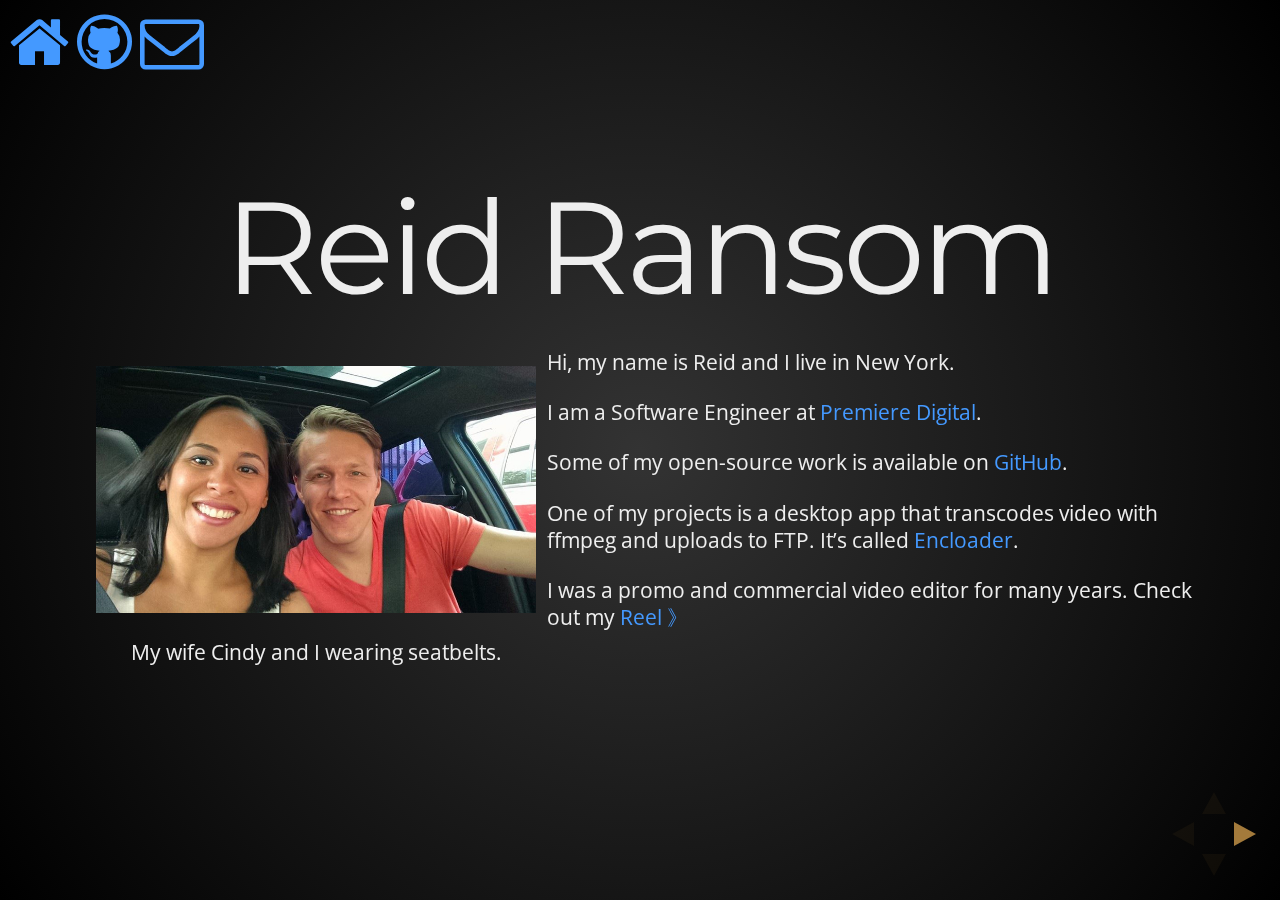
==== commit 82617486: "content updates" ====
--- a/index.html
+++ b/index.html
@@ -45,14 +45,14 @@
           </div>
           <div style='text-align:left;'>
 					  <p>Hi, my name is Reid and I live in New York.
-            <p>I am Lead Software Engineer at <a href="http://defyventures.org/">Defy Ventures</a>.
+            <p>I am a Software Engineer at <a href="//premieredigital.net/">Premiere Digital</a>.
             <p>Some of my open-source work is available on
-              <a href="//github.com/reidransom">GitHub</a> and a few products I've
-              developed can be found at <a href="//electricpond.com">Electric Pond</a>.
-            <p>I was a promo and commercial video editor for many years.  Occasionally I still edit
-              stuff.  Check out my <a href="#/1">Reel &#12299;</a>
-            <p>I have a <a href="http://blog.reidransom.com/">blog</a> where I write about mostly
-              computers or editing.
+              <a href="//github.com/reidransom">GitHub</a>.
+            <p>One of my projects is a desktop app that transcodes video with ffmpeg and uploads
+              to FTP.  It’s called
+              <a href="//encloader.com/">Encloader</a>.
+            <p>I was a promo and commercial video editor for many years.  Check out my
+              <a href="#/1">Reel &#12299;</a>
           </div>
 				</section>
 
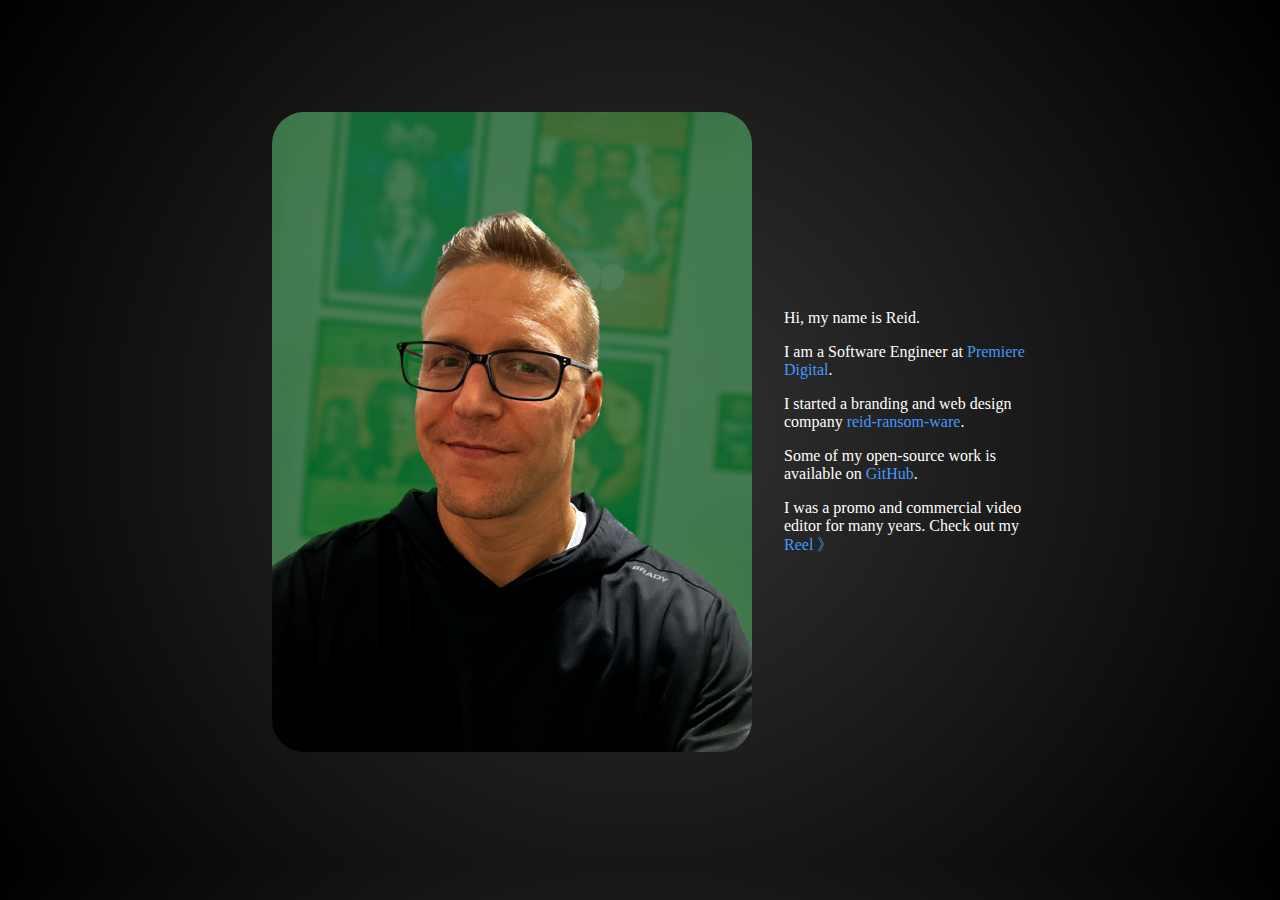
==== commit 15e3d249: "update pic and homepage" ====
--- a/index.html
+++ b/index.html
@@ -12,166 +12,23 @@
 		<meta name="apple-mobile-web-app-capable" content="yes" />
 		<meta name="apple-mobile-web-app-status-bar-style" content="black-translucent" />
 
-		<link rel="stylesheet" href="lib/reveal.js/css/reveal.css">
-		<link rel="stylesheet" href="lib/reveal.js/css/theme/night.css" id="theme">
 		<link rel="stylesheet" href="css/reid.css">
-		<link rel="stylesheet" href="css/font-awesome/font-awesome.min.css">
-    <style>
-      h1 {
-        font-size: 120%;
-      }
-      .home p {
-        font-size: 60%;
-      }
-      small {
-        font-size: 80%;
-      }
-    </style>
 
 	</head>
 
 	<body>
-
-		<!-- fullscreen / autoplay buttons -->
-		<div class="reveal">
-
-			<div class="slides">
-
 				<section class="home">
-					<h1>Reid Ransom</h1>
-          <div style='width:400px; float:left;'>
-            <img src="/media/img/cindy-and-reid.jpg" alt="Cindy and Reid"><br />
-            <small>My wife Cindy and I wearing seatbelts.</small>
-          </div>
-          <div style='text-align:left;'>
-					  <p>Hi, my name is Reid and I live in New York.
-            <p>I am a Software Engineer at <a href="//premieredigital.net/">Premiere Digital</a>.
+          <img src="/media/img/profile-pic.jpg" alt="Reid" style="width: 30rem;"><br />
+          <div>
+					  <p>Hi, my name is Reid.
+            <p>I am a Software Engineer at <a href="http://premieredigital.com/">Premiere Digital</a>.
+            <p>I started a branding and web design company <a href="http://reidransomware.com/">reid-ransom-ware</a>.
             <p>Some of my open-source work is available on
               <a href="//github.com/reidransom">GitHub</a>.
-            <p>One of my projects is a desktop app that transcodes video with ffmpeg and uploads
-              to FTP.  It’s called
-              <a href="//encloader.com/">Encloader</a>.
             <p>I was a promo and commercial video editor for many years.  Check out my
-              <a href="#/1">Reel &#12299;</a>
+              <a href="reel.html">Reel &#12299;</a>
           </div>
 				</section>
 
-        <section>
-  <h2 id='h-katgraham'>The CW & Bing: “Put your name on it”</h2>
-    <p>
-      <video width='866' height='487' preload='false' controls
-             poster='media/img/thecw-bing-kat-graham.jpg'>
-        <source src='//s3.amazonaws.com/rr_media/reel/thecw-bing-kat-graham.mp4' type='video/mp4'>
-      </video>
-    <p>
-      <small>This is a Bing integration with “The Vampire Diaries”, following Kat Graham’s day as she prepares for a concert.</small>
-</section>
-<section>
-  <h2 id='h-ncis'>USA - NCIS: LA “It’s a letter”</h2>
-    <p>
-      <video width='866' height='487' preload='false' controls
-             poster='media/img/usa-ncisla.jpg'>
-        <source src='//s3.amazonaws.com/rr_media/reel/usa-ncisla.mp4' type='video/mp4'>
-      </video>
-    <p>
-      <small>This is a spot promoting NCIS: Los Angeles syndication on USA.</small>
-</section>
-<section>
-  <h2 id='h-cartoonnetwork'>Cartoon Network Sizzle</h2>
-    <p>
-      <video width='866' height='487' preload='false' controls
-             poster='media/img/cn-sizzle.jpg'>
-        <source src='//s3.amazonaws.com/rr_media/reel/cn-sizzle.mp4' type='video/mp4'>
-      </video>
-    <p>
-      <small>This is a sizzle for Cartoon Network featuring <em>Adventure Time</em> and <em>Regular Show</em>.</small>
-</section>
-<section>
-  <h2 id='h-fillybrown'>Sundance Channel + L'Oréal - My Premiere “Filly Brown”</h2>
-    <p>
-      <video width='866' height='487' preload='false' controls
-             poster='media/img/my-premiere-filly-brown.jpg'>
-        <source src='//s3.amazonaws.com/rr_media/reel/my-premiere-filly-brown.mp4' type='video/mp4'>
-      </video>
-    <p>
-      <small>This 90 second spot follows Gina Rodriguez to the premiere of her movie “Filly Brown” at the Sundance Film Festival.  I met Edward James Olmos when he past by my edit bay while I was cutting this spot during the festival at Sundance Channel HQ.</small>
-</section>
-<section>
-  <h2 id='h-farewell24'>FOX “Farewell 24”</h2>
-    <p>
-      <video width='866' height='487' preload='false' controls
-             poster='media/img/fox-farewell24.jpg'>
-        <source src='//s3.amazonaws.com/rr_media/reel/fox-farewell24.mp4' type='video/mp4'>
-      </video>
-    <p>
-      <small>No one will ever “Jack” the english language the same way again.</small>
-</section>
-<section>
-  <h2 id='h-rent'>FXM - Rent</h2>
-    <p>
-      <video width='866' height='487' preload='false' controls
-             poster='media/img/rent.jpg'>
-        <source src='//s3.amazonaws.com/rr_media/reel/Rent30.mp4' type='video/mp4'>
-      </video>
-    <p>
-      <small>I got to produce, write, <em>and</em> edit this bad boy.  Never got the final graphics back from FXM though.  Womp womp.</small>
-</section>
-<section>
-  <h2 id='h-laura'>ABC - GH: “Laura Returns”</h2>
-    <p>
-      <video width='866' height='487' preload='false' controls
-             poster='media/img/laura-returns.jpg'>
-        <source src='//s3.amazonaws.com/rr_media/reel/gh-laura-returns.mp4' type='video/mp4'>
-      </video>
-    <p>
-      <small></small>
-</section>
-
-
-      </div>
-
-		</div>
-
-		<div class="header">
-			<a href="#/" title="Home"><i class="icon-home icon-4x"></i></a>&nbsp;
-			<a href="//github.com/reidransom" title="GitHub"><i class="icon-github icon-4x"></i></a>&nbsp;
-			<a href="mailto:reid@reidransom.com" title="Email"><i class="icon-envelope icon-4x"></i></a>&nbsp;
-		</div>
-
-		<script src="lib/js/head.min.js"></script>
-		<script src="lib/reveal.js/js/reveal.js"></script>
-		<script src="lib/fittext/fittext.js"></script>
-		<script>
-
-      function initFittext () {
-        fitText(document.getElementById('h-katgraham'), 2.0)
-        fitText(document.getElementById('h-fillybrown'), 3)
-      }
-
-      // Full list of configuration options available here:
-			// https://github.com/hakimel/reveal.js#configuration
-			Reveal.initialize({
-				controls: true,
-				progress: false,
-				history: true,
-				center: true,
-
-				theme: Reveal.getQueryHash().theme, // available themes are in /css/theme
-				transition: Reveal.getQueryHash().transition || 'default', // default/cube/page/concave/zoom/linear/none
-
-				// Optional libraries used to extend on reveal.js
-				dependencies: [
-					{ src: 'lib/js/classList.js', condition: function() { return !document.body.classList; } },
-					{ src: 'lib/reveal.js/plugin/markdown/showdown.js', condition: function() { return !!document.querySelector( '[data-markdown]' ); } },
-					{ src: 'lib/reveal.js/plugin/markdown/markdown.js', condition: function() { return !!document.querySelector( '[data-markdown]' ); } },
-					{ src: 'lib/reveal.js/plugin/highlight/highlight.js', async: true, callback: function() { hljs.initHighlightingOnLoad(); } },
-					{ src: 'lib/reveal.js/plugin/zoom-js/zoom.js', async: true, condition: function() { return !!document.body.classList; } },
-					{ src: 'lib/reveal.js/plugin/notes/notes.js', async: true, condition: function() { return !!document.body.classList; } }
-				]
-			})
-      Reveal.addEventListener('ready', initFittext)
-
-		</script>
-
 	</body>
 </html>
--- a/css/reid.css
+++ b/css/reid.css
@@ -1,6 +1,7 @@
 body {
   background: radial-gradient(center, circle cover, #333333 0%, #000000 100%);
   background: -webkit-radial-gradient(center, circle cover, #333333 0%, #000000 100%);
+  color: white;
 }
 
 ::selection {
@@ -18,6 +19,19 @@
   text-decoration: none;
 }
 
+
+.home {
+  width: 95%;
+  max-width: 50rem;
+  margin: 5rem auto;
+  display: flex;
+  justify-content: space-evenly;
+  align-items: center;
+}
+.home img {
+  border-radius: 2rem;
+  margin: 2rem;
+}
 
 .reveal a:not(.image):hover {
   color: #f00;
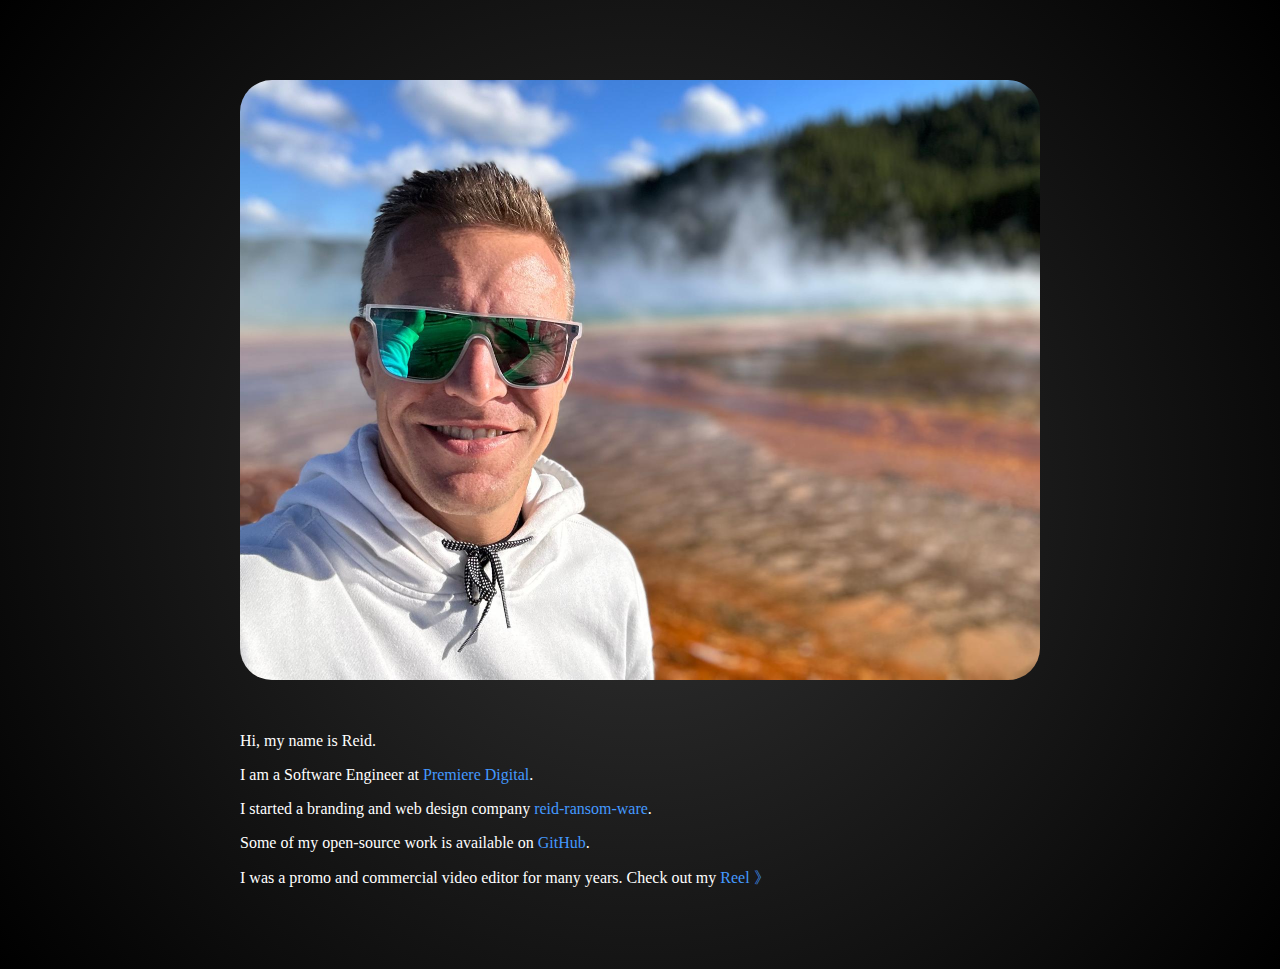
==== commit b77c9829: "updated pic" ====
--- a/index.html
+++ b/index.html
@@ -18,7 +18,7 @@
 
 	<body>
 				<section class="home">
-          <img src="/media/img/profile-pic.jpg" alt="Reid" style="width: 30rem;"><br />
+          <img src="/media/img/springs.jpg" alt="Reid"><br />
           <div>
 					  <p>Hi, my name is Reid.
             <p>I am a Software Engineer at <a href="http://premieredigital.com/">Premiere Digital</a>.
--- a/css/reid.css
+++ b/css/reid.css
@@ -24,13 +24,12 @@
   width: 95%;
   max-width: 50rem;
   margin: 5rem auto;
-  display: flex;
-  justify-content: space-evenly;
   align-items: center;
 }
 .home img {
   border-radius: 2rem;
-  margin: 2rem;
+  width: 100%;
+  margin-bottom: 2rem;
 }
 
 .reveal a:not(.image):hover {
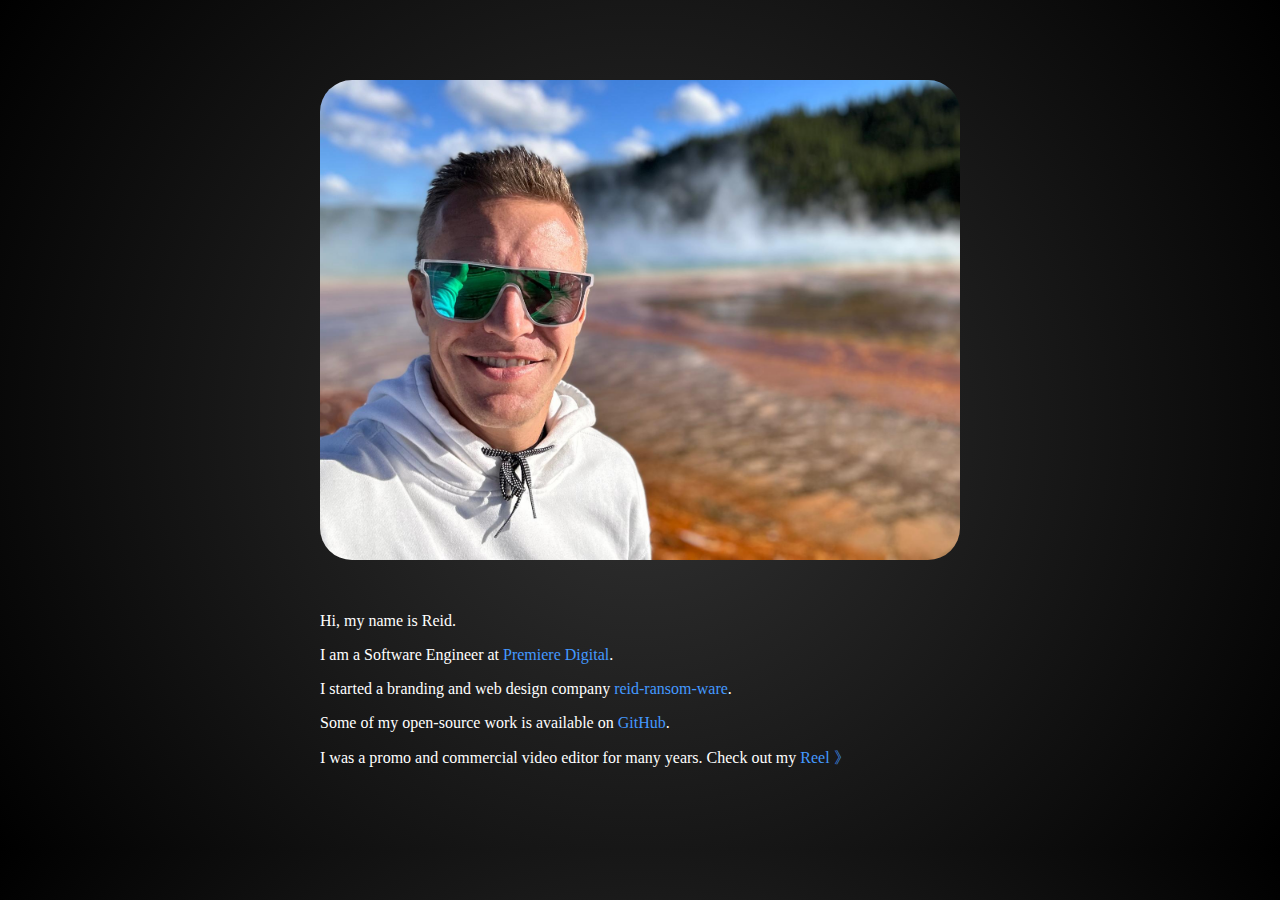
==== commit 57a50bf8: "resize image" ====
--- a/index.html
+++ b/index.html
@@ -3,6 +3,7 @@
 
 	<head>
 		<meta charset="utf-8">
+    <meta name="viewport" content="width=device-width, initial-scale=0.8">
 
 		<title>Reid Ransom</title>
 
--- a/css/reid.css
+++ b/css/reid.css
@@ -22,7 +22,7 @@
 
 .home {
   width: 95%;
-  max-width: 50rem;
+  max-width: 40rem;
   margin: 5rem auto;
   align-items: center;
 }
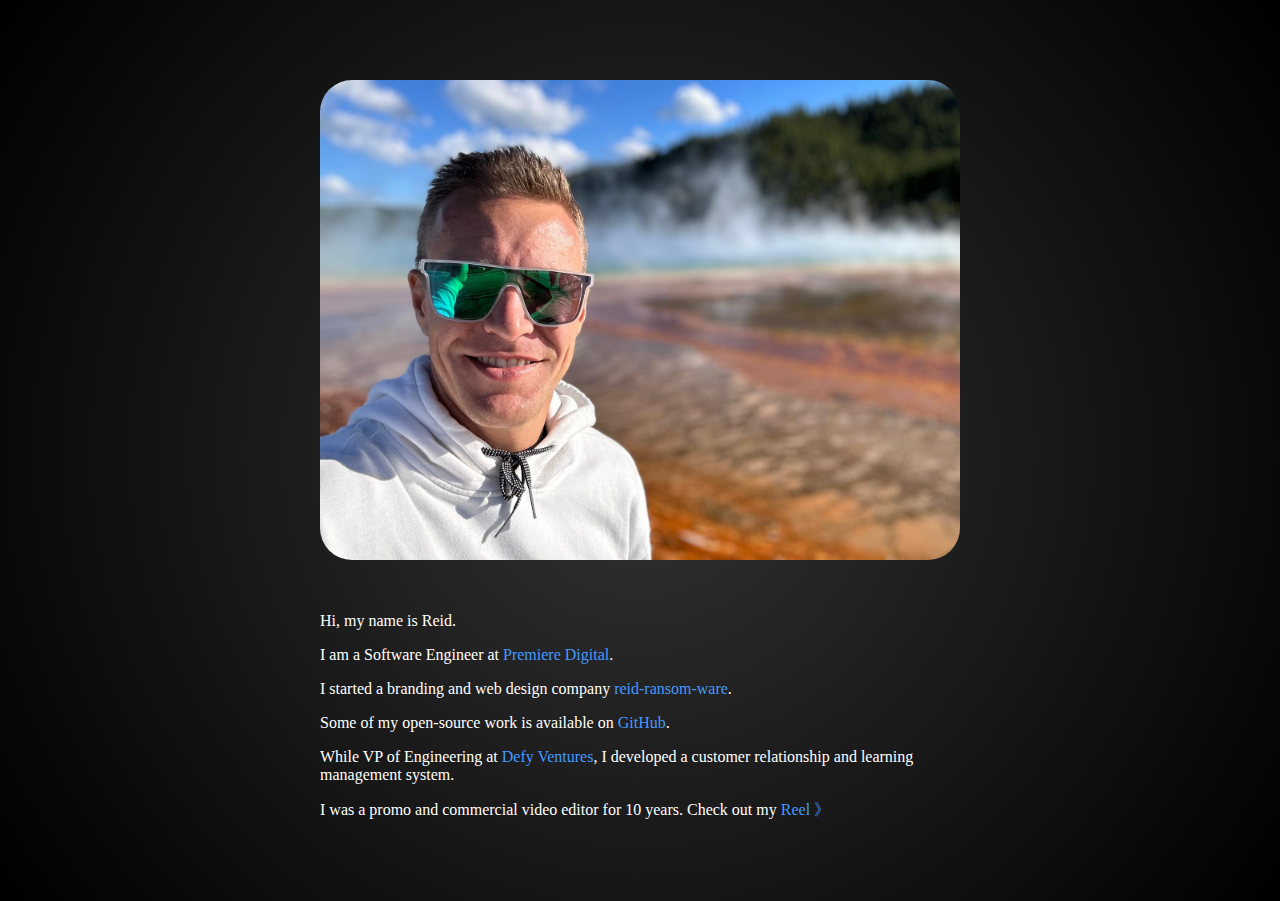
==== commit b7b8276b: "attribute defy" ====
--- a/index.html
+++ b/index.html
@@ -25,8 +25,9 @@
             <p>I am a Software Engineer at <a href="http://premieredigital.com/">Premiere Digital</a>.
             <p>I started a branding and web design company <a href="http://reidransomware.com/">reid-ransom-ware</a>.
             <p>Some of my open-source work is available on
-              <a href="//github.com/reidransom">GitHub</a>.
-            <p>I was a promo and commercial video editor for many years.  Check out my
+              <a href="http://github.com/reidransom">GitHub</a>.
+            <p>While VP of Engineering at <a href="http://defyventures.org/">Defy Ventures</a>, I developed a customer relationship and learning management system.
+            <p>I was a promo and commercial video editor for 10 years.  Check out my
               <a href="reel.html">Reel &#12299;</a>
           </div>
 				</section>
